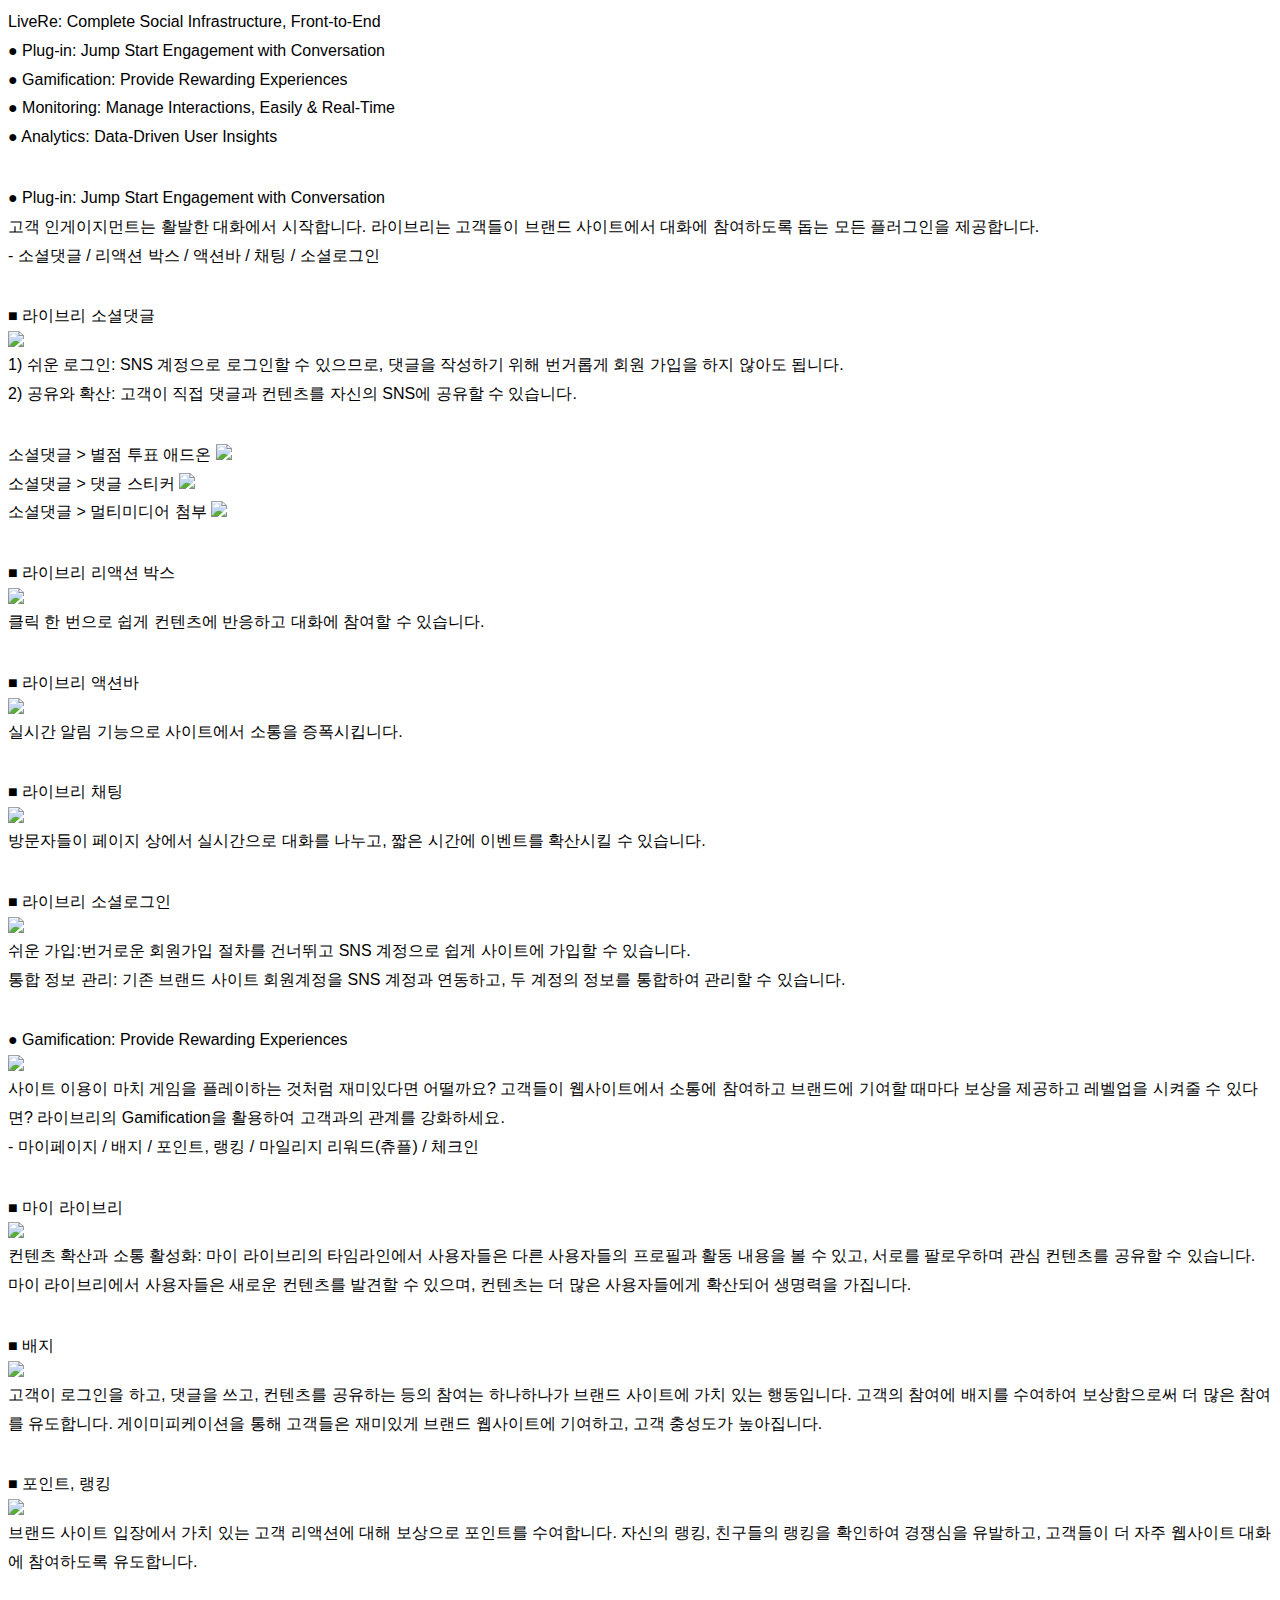
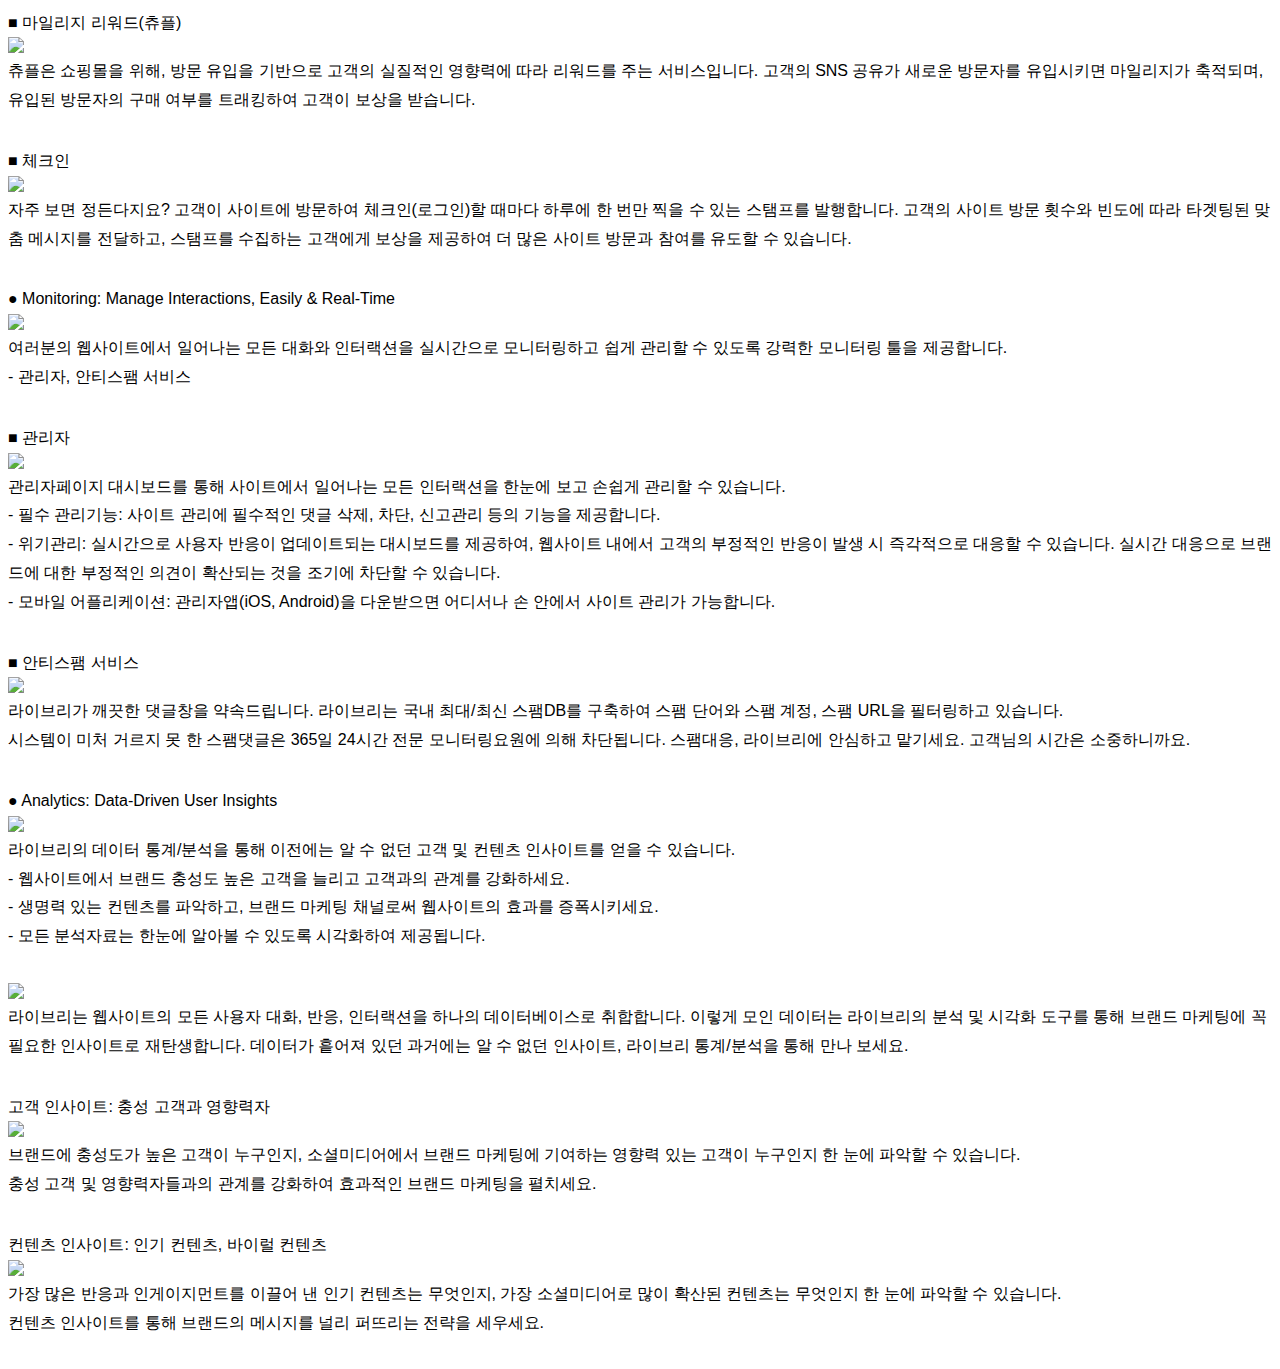
==== features.html @ 2ab74c9b "소셜댓글 특징 설명 분량 줄임" ====
<!doctype html>
<html lang="en">
<head>
	<link rel="stylesheet" type="text/css" href="style.css">
	<meta charset="UTF-8">
	<meta name="viewport" content="width=device-width">
	<title>Document</title>
</head>
<body>
	<section>
		<div> LiveRe: Complete Social Infrastructure, Front-to-End  <!-- Features 페이지 전체의 큰 제목 --></div>
		<div>● Plug-in: Jump Start Engagement with Conversation  <!-- 작은 제목들. 이미지와 제목을 함께 보여주면 좋겠습니다 --></div>
		<div>● Gamification: Provide Rewarding Experiences</div>
		<div>● Monitoring: Manage Interactions, Easily &amp; Real-Time</div>
		<div>● Analytics: Data-Driven User Insights</div>	
	</section>

	<section>
		<div>● Plug-in: Jump Start Engagement with Conversation  <!-- 제목 --> </div>
		<div>고객 인게이지먼트는 활발한 대화에서 시작합니다. 라이브리는 고객들이 브랜드 사이트에서 대화에 참여하도록 돕는 모든 플러그인을 제공합니다. <!-- Main Idea --> </div>
		<div>- 소셜댓글 / 리액션 박스 / 액션바 / 채팅 / 소셜로그인</div>
	</section>

	<section>
		<div>■ 라이브리 소셜댓글 </div>
		<img src="http://cfile21.uf.tistory.com/T350x350/2775DD4F52E77BFC04D12C" width="100%"/>
		<div>1) 쉬운 로그인: <!--고객들이 브랜드 사이트에서 -->SNS 계정으로 로그인할 수 있으므로, 댓글을 작성하기 위해 번거롭게 회원 가입을 하지 않아도 됩니다.<!-- 됩니다. SNS 계정으로 쉽게 로그인하여 사용할 수 있으므로 고객의 대화를 가로막는 기술적, 심리적 장벽을 제거합니다.--></div>
		<div>2) 공유와 확산: 고객이 직접 댓글과 컨텐츠를 자신의 SNS에 공유할 수 있습니다.<!--함에 따라 브랜드의 메시지를 널리 확산시키고, SNS를 통한 추가 방문자 유입 효과까지 거둘 수 있습니다.--></div>
	</section>

	<section>	
		<div>소셜댓글 &gt;<!--1)--> 별점 투표 애드온<!-- : 별점 및 투표를 통해 고객들이 제품이나 컨텐츠를 평가할 수 있습니다. 고객들은 제품 사용 후기, 공연 관람 후기, 기대평 등 브랜드 경험을 활발하게 공유합니다. 종합적인 별점이 즉각적으로 수치화되어 보여지므로 고객의 반응을 모니터링 하기에 좋습니다.</div> -->
		<img src="http://cfile21.uf.tistory.com/T350x350/2775DD4F52E77BFC04D12C" width="100%"/>
		<div>소셜댓글 &gt;<!--2)--> 댓글 스티커<!-- : 글로 다 표현할 수 없는 감정을 친근한 스티커 이미지를 통해 표현할 수 있습니다. 브랜드 아이덴티티에 맞는 스티커는 대화에 재미를 더해 줍니다.</div> -->
		<img src="http://cfile21.uf.tistory.com/T350x350/2775DD4F52E77BFC04D12C" width="100%"/>
		<div>소셜댓글 &gt;<!--3)--> 멀티미디어 첨부<!-- : 사진, 동영상 등 멀티미디어를 활용하여 고객들이 다양한 방식으로 대화에 참여할 수 있습니다.</div> -->
		<img src="http://cfile21.uf.tistory.com/T350x350/2775DD4F52E77BFC04D12C" width="100%"/>
	</section>

	<section>
		<div>■ 라이브리 리액션 박스</div>
		<img src="http://cfile21.uf.tistory.com/T350x350/2775DD4F52E77BFC04D12C" width="100%"/>
		<div><!-- 귀찮음은 소통을 방해하는 가장 큰 적입니다. 리액션 버튼을 통해 고객들은 --> 클릭 한 번으로 쉽게 컨텐츠에 반응하고 대화에 참여할 수 있습니다.</div>
	</section>

	<section>
		<div>■ 라이브리 액션바</div>
		<img src="http://cfile21.uf.tistory.com/T350x350/2775DD4F52E77BFC04D12C" width="100%"/>
		<div><!-- 나의 댓글에 누군가 답글을 작성했을 때, 또는 내가 구독하는 컨텐츠에 새 댓글이 작성되었을 때 실시간으로 알림을 받아본다면 어떨까요? 알림을 받은 고객은 자연스럽게 컨텐츠 페이지를 방문하여 2차, 3차로 컨텐츠를 소비하며, 사이트에서는 더 많은 대화가 이루어집니다. 알람 바는 --> 실시간 알림 기능으로 사이트에서 소통을 증폭시킵니다.</div>
	</section>

	<section>
		<div>■ 라이브리 채팅</div>
		<img src="http://cfile21.uf.tistory.com/T350x350/2775DD4F52E77BFC04D12C" width="100%"/>		
		<div><!-- 특별한 이벤트가 있을 때, 방문자들이 웹페이지 상에서 실시간으로 대화를 나눌 수 있는 기능입니다. 짧은 시간에 이벤트를 확산시키는 효과가 있으며, 실황중계 등 영상 컨텐츠와 결합되면 효과가 극대화 됩니다.-->방문자들이 페이지 상에서 실시간으로 대화를 나누고, 짧은 시간에 이벤트를 확산시킬 수 있습니다.</div>
	</section>

	<section>
		<div>■ 라이브리 소셜로그인</div>
		<img src="http://cfile21.uf.tistory.com/T350x350/2775DD4F52E77BFC04D12C" width="100%"/>		
		<div>쉬운 가입:<!-- 회원 가입은 고객들이 사이트에서 부딪치는 첫 번째 장벽입니다. 소셜로그인은 고객들이 -->번거로운 회원가입 절차를 건너뛰고 SNS 계정으로 쉽게 사이트에 가입할 수 있습니다. <!--도록 합니다.--></div>
		<div>통합 정보 관리: 기존 브랜드 사이트 회원계정을 SNS 계정과 연동하고, 두 계정의 정보를 통합하여 관리할 수 있습니다.</div>
	</section>

	<section>
		<div>● Gamification: Provide Rewarding Experiences</div>
		<img src="http://cfile21.uf.tistory.com/T350x350/2775DD4F52E77BFC04D12C" width="100%"/>
		<div>사이트 이용이 마치 게임을 플레이하는 것처럼 재미있다면 어떨까요? 고객들이 웹사이트에서 소통에 참여하고 브랜드에 기여할 때마다 보상을 제공하고 레벨업을 시켜줄 수 있다면? 라이브리의 Gamification을 활용하여 고객과의 관계를 강화하세요.</div>
		<div>- 마이페이지 / 배지 / 포인트, 랭킹 / 마일리지 리워드(츄플) / 체크인</div>
	</section>

	<section>
		<div>■ 마이 라이브리</div>
		<img src="http://cfile21.uf.tistory.com/T350x350/2775DD4F52E77BFC04D12C" width="100%"/>
		<div>컨텐츠 확산과 소통 활성화: 마이 라이브리의 타임라인에서 사용자들은 다른 사용자들의 프로필과 활동 내용을 볼 수 있고, 서로를 팔로우하며 관심 컨텐츠를 공유할 수 있습니다. 마이 라이브리에서 사용자들은 새로운 컨텐츠를 발견할 수 있으며, 컨텐츠는 더 많은 사용자들에게 확산되어 생명력을 가집니다.</div>	
	</section>

	<section>
		<div>■ 배지</div>
		<img src="http://cfile21.uf.tistory.com/T350x350/2775DD4F52E77BFC04D12C" width="100%"/>
		<div>고객이 로그인을 하고, 댓글을 쓰고, 컨텐츠를 공유하는 등의 참여는 하나하나가 브랜드 사이트에 가치 있는 행동입니다. 고객의 참여에 배지를 수여하여 보상함으로써 더 많은 참여를 유도합니다. 게이미피케이션을 통해 고객들은 재미있게 브랜드 웹사이트에 기여하고, 고객 충성도가 높아집니다.</div>
		</section>

	<section>
		<div>■ 포인트, 랭킹</div>
		<img src="http://cfile21.uf.tistory.com/T350x350/2775DD4F52E77BFC04D12C" width="100%"/>
		<div>브랜드 사이트 입장에서 가치 있는 고객 리액션에 대해 보상으로 포인트를 수여합니다. 자신의 랭킹, 친구들의 랭킹을 확인하여 경쟁심을 유발하고, 고객들이 더 자주 웹사이트 대화에 참여하도록 유도합니다.</div>
	</section>

	<section>
		<div>■ 마일리지 리워드(츄플)</div>
		<img src="http://cfile21.uf.tistory.com/T350x350/2775DD4F52E77BFC04D12C" width="100%"/>
		<div>츄플은 쇼핑몰을 위해, 방문 유입을 기반으로 고객의 실질적인 영향력에 따라 리워드를 주는 서비스입니다. 고객의 SNS 공유가 새로운 방문자를 유입시키면 마일리지가 축적되며, 유입된 방문자의 구매 여부를 트래킹하여 고객이 보상을 받습니다.</div>
	</section>

	<section>
		<div>■ 체크인</div>
		<img src="http://cfile21.uf.tistory.com/T350x350/2775DD4F52E77BFC04D12C" width="100%"/>
		<div>자주 보면 정든다지요? 고객이 사이트에 방문하여 체크인(로그인)할 때마다 하루에 한 번만 찍을 수 있는 스탬프를 발행합니다. 고객의 사이트 방문 횟수와 빈도에 따라 타겟팅된 맞춤 메시지를 전달하고, 스탬프를 수집하는 고객에게 보상을 제공하여 더 많은 사이트 방문과 참여를 유도할 수 있습니다.</div>
	</section>

	<section>
		<div>● Monitoring: Manage Interactions, Easily &amp; Real-Time</div>
		<img src="http://cfile21.uf.tistory.com/T350x350/2775DD4F52E77BFC04D12C" width="100%"/>
		<div>여러분의 웹사이트에서 일어나는 모든 대화와 인터랙션을 실시간으로 모니터링하고 쉽게 관리할 수 있도록 강력한 모니터링 툴을 제공합니다.</div>
		<div>- 관리자, 안티스팸 서비스</div>
	</section>
	<section>
		<div>■ 관리자</div>
		<img src="http://cfile21.uf.tistory.com/T350x350/2775DD4F52E77BFC04D12C" width="100%"/>
		<div>관리자페이지 대시보드를 통해 사이트에서 일어나는 모든 인터랙션을 한눈에 보고 손쉽게 관리할 수 있습니다.</div>
		<div>- 필수 관리기능: 사이트 관리에 필수적인 댓글 삭제, 차단, 신고관리 등의 기능을 제공합니다.</div>
		<div>- 위기관리: 실시간으로 사용자 반응이 업데이트되는 대시보드를 제공하여, 웹사이트 내에서 고객의 부정적인 반응이 발생 시 즉각적으로 대응할 수 있습니다. 실시간 대응으로 브랜드에 대한 부정적인 의견이 확산되는 것을 조기에 차단할 수 있습니다.</div>
		<div>- 모바일 어플리케이션: 관리자앱(iOS, Android)을 다운받으면 어디서나 손 안에서 사이트 관리가 가능합니다.  <!-- 아직 개발되지 않은 것 --></div>
	</section>
	<section>
		<div>■ 안티스팸 서비스</div>
		<img src="http://cfile21.uf.tistory.com/T350x350/2775DD4F52E77BFC04D12C" width="100%"/>
		<div>라이브리가 깨끗한 댓글창을 약속드립니다. 라이브리는 국내 최대/최신 스팸DB를 구축하여 스팸 단어와 스팸 계정, 스팸 URL을 필터링하고 있습니다. </div>
		<div>시스템이 미처 거르지 못 한 스팸댓글은 365일 24시간 전문 모니터링요원에 의해 차단됩니다. 스팸대응, 라이브리에 안심하고 맡기세요. 고객님의 시간은 소중하니까요.</div>
	</section>
	
	<section>
		<div>● Analytics: Data-Driven User Insights </div>
		<img src="http://cfile21.uf.tistory.com/T350x350/2775DD4F52E77BFC04D12C" width="100%"/>
		<div>라이브리의 데이터 통계/분석을 통해 이전에는 알 수 없던 고객 및 컨텐츠 인사이트를 얻을 수 있습니다. </div>
		<div>- 웹사이트에서 브랜드 충성도 높은 고객을 늘리고 고객과의 관계를 강화하세요.</div>
		<div>- 생명력 있는 컨텐츠를 파악하고, 브랜드 마케팅 채널로써 웹사이트의 효과를 증폭시키세요.</div>
		<div>- 모든 분석자료는 한눈에 알아볼 수 있도록 시각화하여 제공됩니다.</div>
	</section>
	<section>
		<img src="http://cfile21.uf.tistory.com/T350x350/2775DD4F52E77BFC04D12C" width="100%"/>
		<div>라이브리는 웹사이트의 모든 사용자 대화, 반응, 인터랙션을 하나의 데이터베이스로 취합합니다. 이렇게 모인 데이터는 라이브리의 분석 및 시각화 도구를 통해 브랜드 마케팅에 꼭 필요한 인사이트로 재탄생합니다. 데이터가 흩어져 있던 과거에는 알 수 없던 인사이트, 라이브리 통계/분석을 통해 만나 보세요.</div>
	</section>
	<section>
		<div>고객 인사이트: 충성 고객과 영향력자 </div>
		<img src="http://cfile21.uf.tistory.com/T350x350/2775DD4F52E77BFC04D12C" width="100%"/>
		<div>브랜드에 충성도가 높은 고객이 누구인지, 소셜미디어에서 브랜드 마케팅에 기여하는 영향력 있는 고객이 누구인지 한 눈에 파악할 수 있습니다. </div>
		<div>충성 고객 및 영향력자들과의 관계를 강화하여 효과적인 브랜드 마케팅을 펼치세요.</div>		
	</section>
	<section>
		<div>컨텐츠 인사이트: 인기 컨텐츠, 바이럴 컨텐츠</div>
		<img src="http://cfile21.uf.tistory.com/T350x350/2775DD4F52E77BFC04D12C" width="100%"/>
		<div>가장 많은 반응과 인게이지먼트를 이끌어 낸 인기 컨텐츠는 무엇인지, 가장 소셜미디어로 많이 확산된 컨텐츠는 무엇인지 한 눈에 파악할 수 있습니다. </div>
		<div>컨텐츠 인사이트를 통해 브랜드의 메시지를 널리 퍼뜨리는 전략을 세우세요.</div>
	</section>
</body>
</html>
---- style.css ----
div{
	font-family:sans-serif;
	font-size:1em;
	line-height:1.8em;
}

section{
	margin-bottom:2em;
}
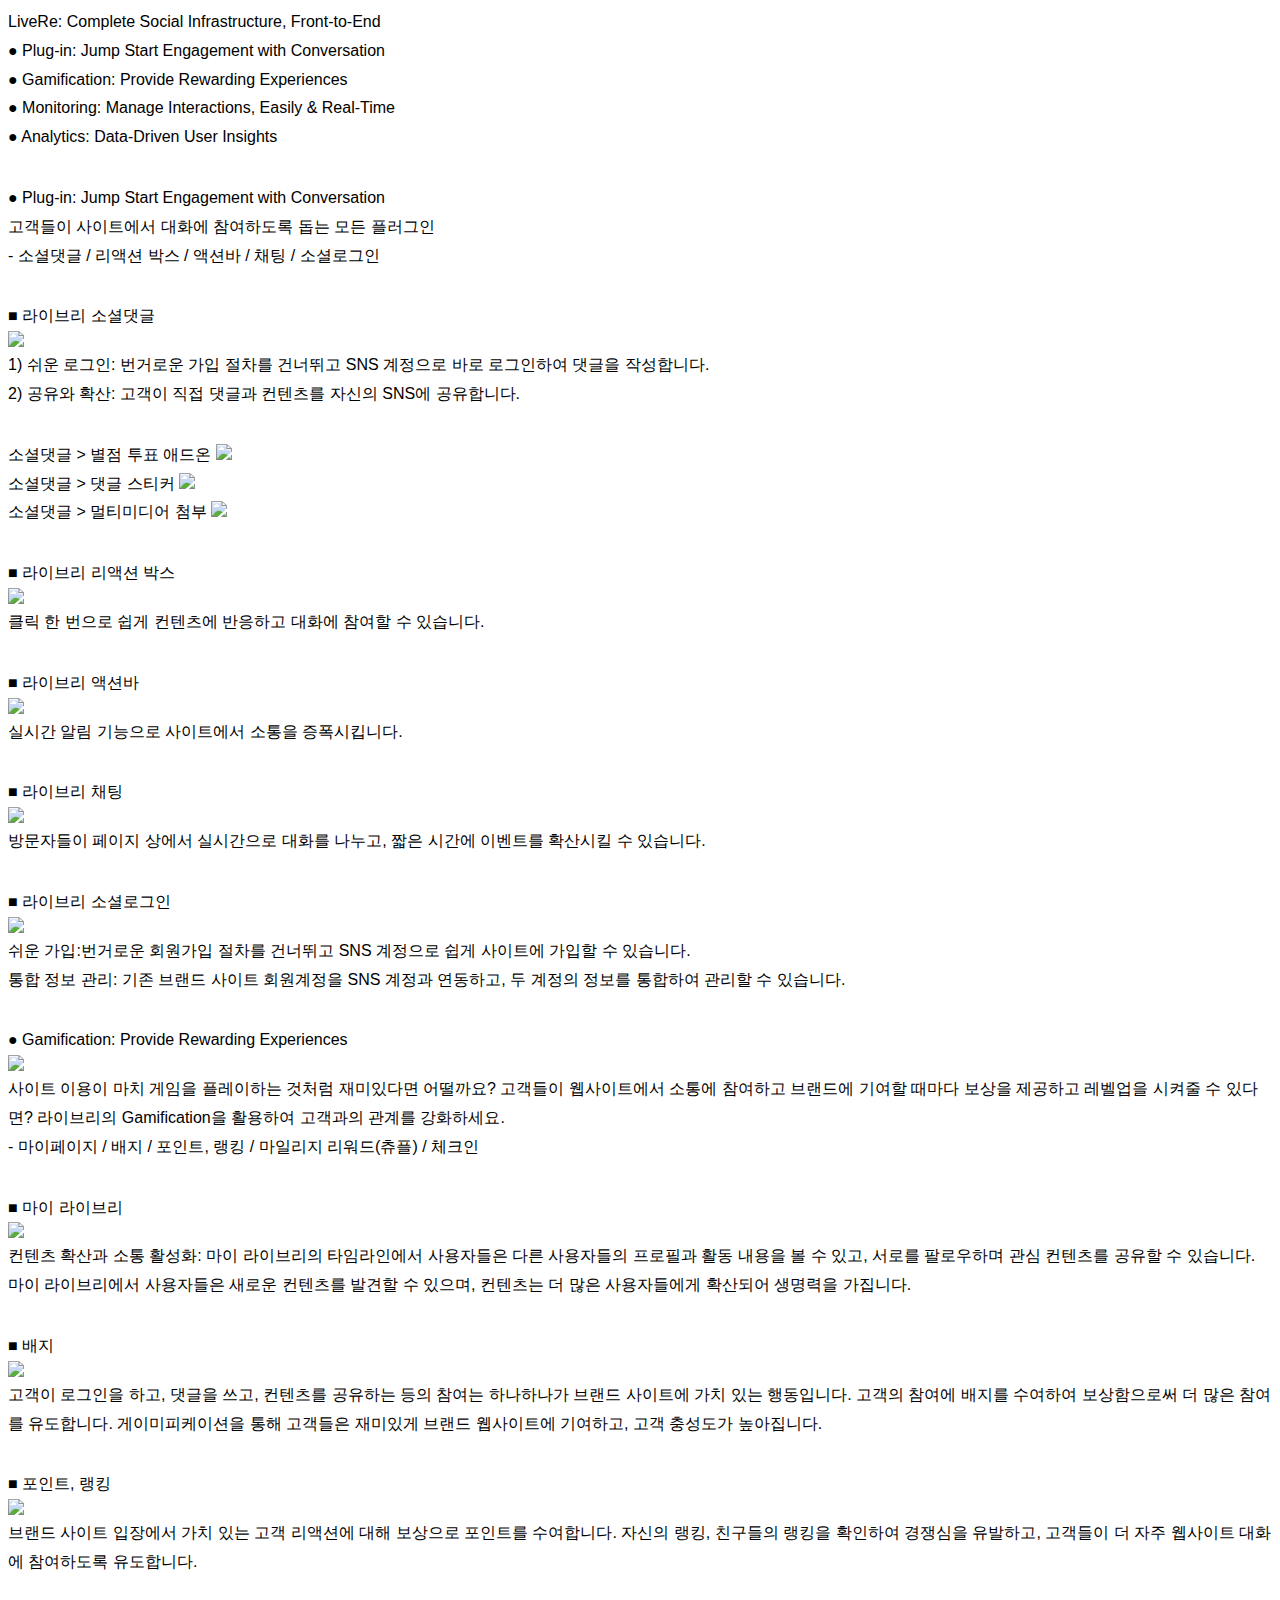
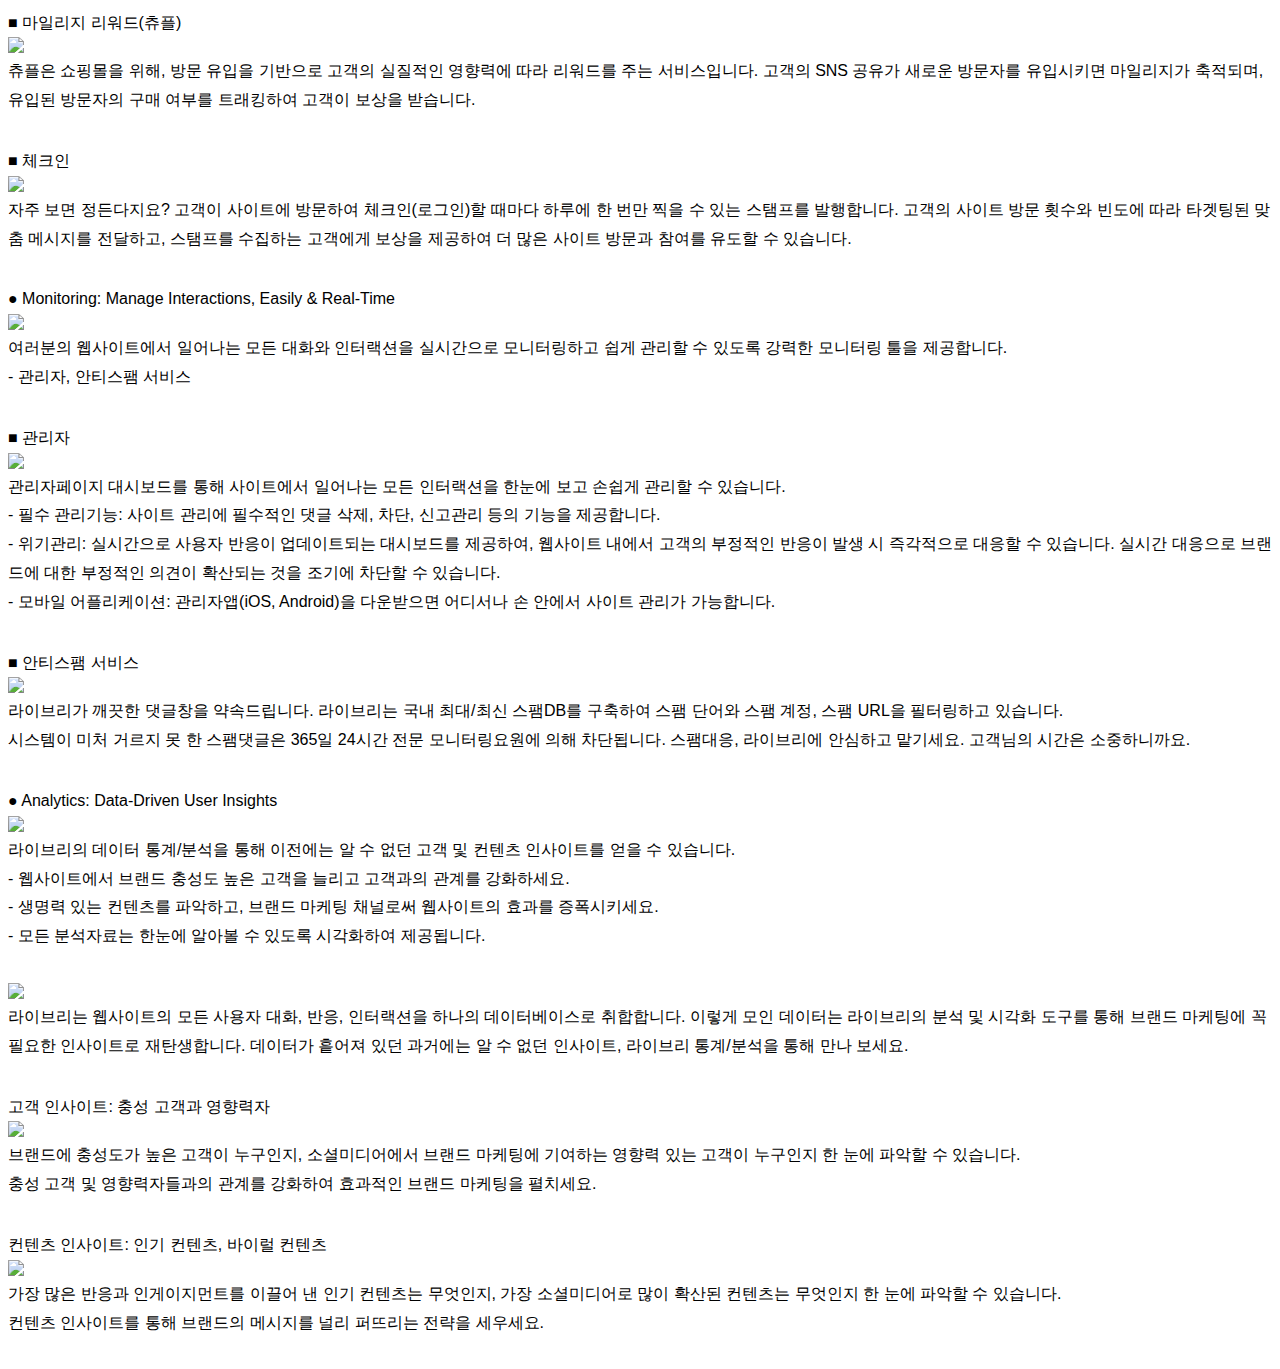
==== commit 855b6fe6: "Plugin 설명 분량 줄임." ====
--- a/features.html
+++ b/features.html
@@ -17,15 +17,15 @@
 
 	<section>
 		<div>● Plug-in: Jump Start Engagement with Conversation  <!-- 제목 --> </div>
-		<div>고객 인게이지먼트는 활발한 대화에서 시작합니다. 라이브리는 고객들이 브랜드 사이트에서 대화에 참여하도록 돕는 모든 플러그인을 제공합니다. <!-- Main Idea --> </div>
+		<div><!-- 고객 인게이지먼트는 활발한 대화에서 시작합니다. 라이브리는 -->고객들이 <!--브랜드 -->사이트에서 대화에 참여하도록 돕는 모든 플러그인<!--을 제공합니다. --> <!-- Main Idea --> </div>
 		<div>- 소셜댓글 / 리액션 박스 / 액션바 / 채팅 / 소셜로그인</div>
 	</section>
 
 	<section>
 		<div>■ 라이브리 소셜댓글 </div>
 		<img src="http://cfile21.uf.tistory.com/T350x350/2775DD4F52E77BFC04D12C" width="100%"/>
-		<div>1) 쉬운 로그인: <!--고객들이 브랜드 사이트에서 -->SNS 계정으로 로그인할 수 있으므로, 댓글을 작성하기 위해 번거롭게 회원 가입을 하지 않아도 됩니다.<!-- 됩니다. SNS 계정으로 쉽게 로그인하여 사용할 수 있으므로 고객의 대화를 가로막는 기술적, 심리적 장벽을 제거합니다.--></div>
-		<div>2) 공유와 확산: 고객이 직접 댓글과 컨텐츠를 자신의 SNS에 공유할 수 있습니다.<!--함에 따라 브랜드의 메시지를 널리 확산시키고, SNS를 통한 추가 방문자 유입 효과까지 거둘 수 있습니다.--></div>
+		<div>1) 쉬운 로그인: <!--고객들이 브랜드 사이트에서 --> 번거로운 가입 절차를 건너뛰고 SNS 계정으로 바로 로그인하여 댓글을 작성합니다. <!--댓글을 작성하기 위해 번거롭게 회원 가입을 하지 않아도 됩니다.--><!-- 됩니다. SNS 계정으로 쉽게 로그인하여 사용할 수 있으므로 고객의 대화를 가로막는 기술적, 심리적 장벽을 제거합니다.--></div>
+		<div>2) 공유와 확산: 고객이 직접 댓글과 컨텐츠를 자신의 SNS에 공유합니다.<!--할 수 있습니다.--><!--함에 따라 브랜드의 메시지를 널리 확산시키고, SNS를 통한 추가 방문자 유입 효과까지 거둘 수 있습니다.--></div>
 	</section>
 
 	<section>	
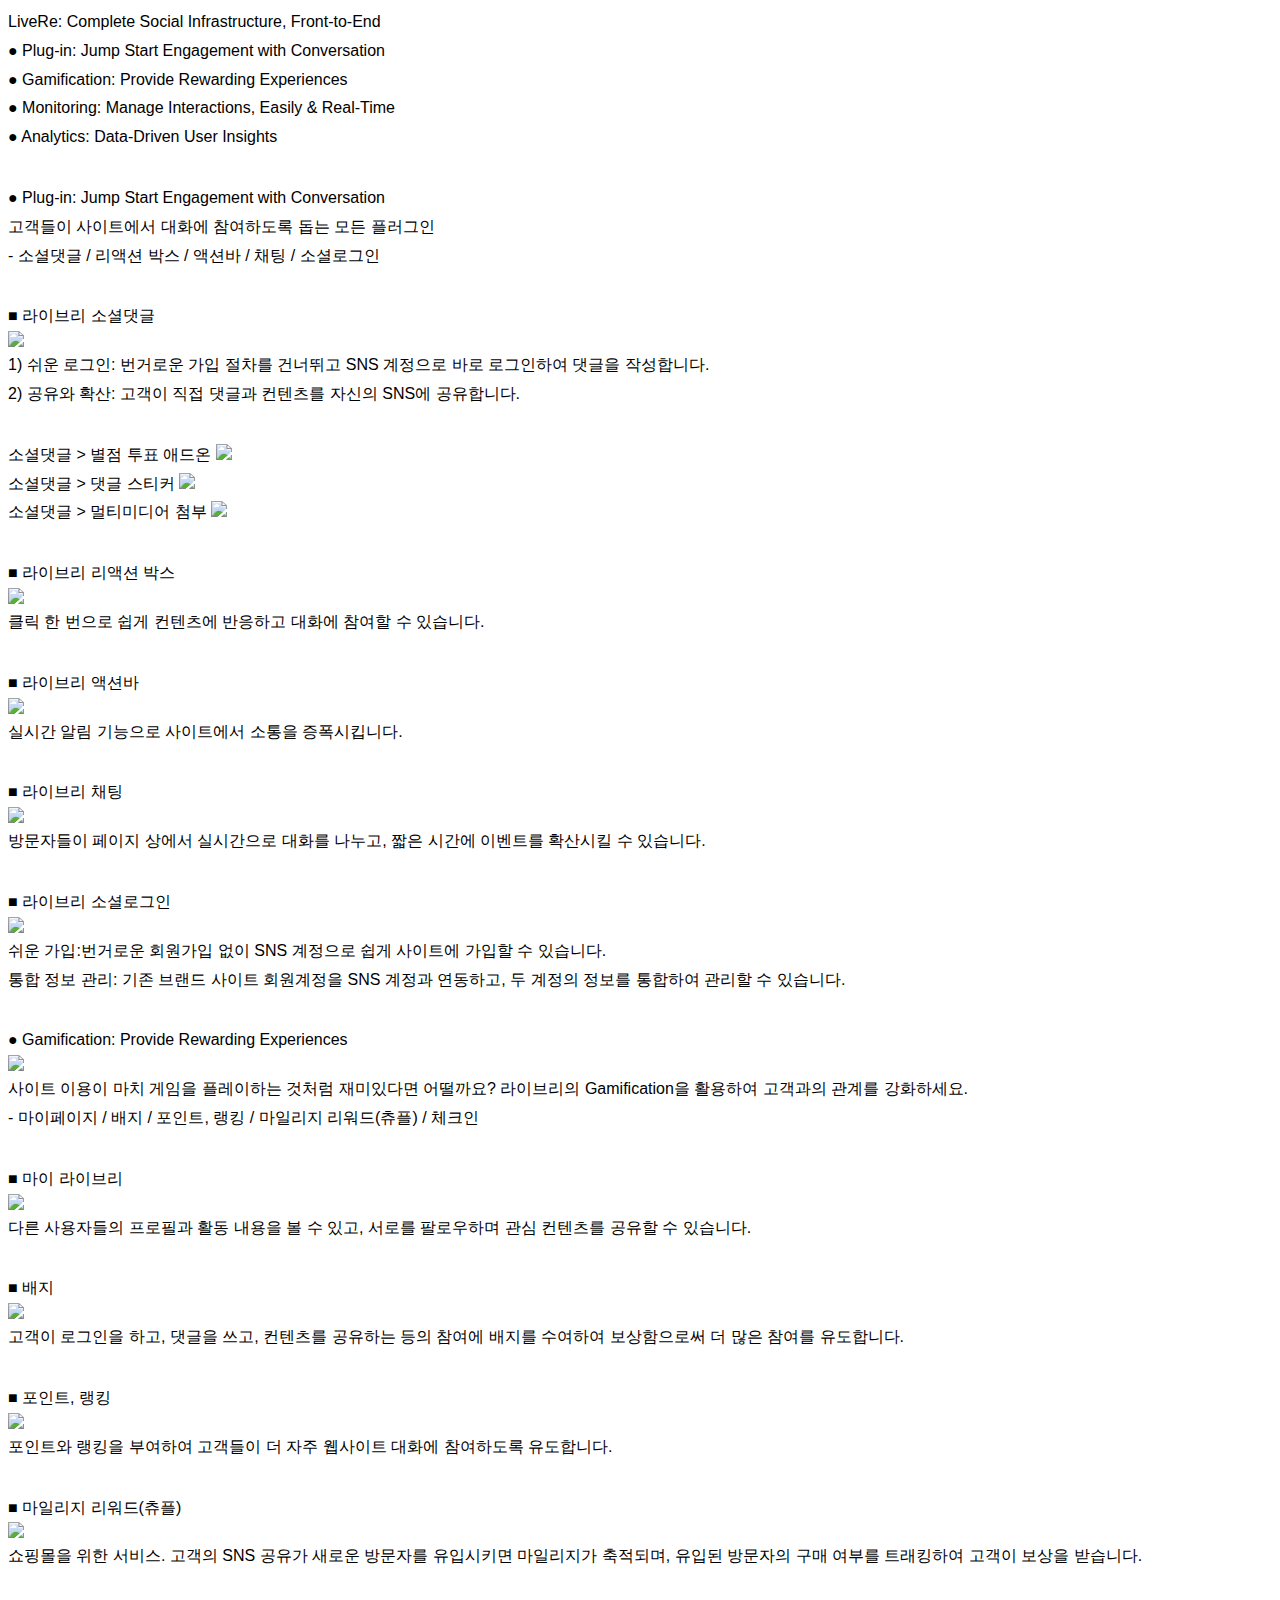
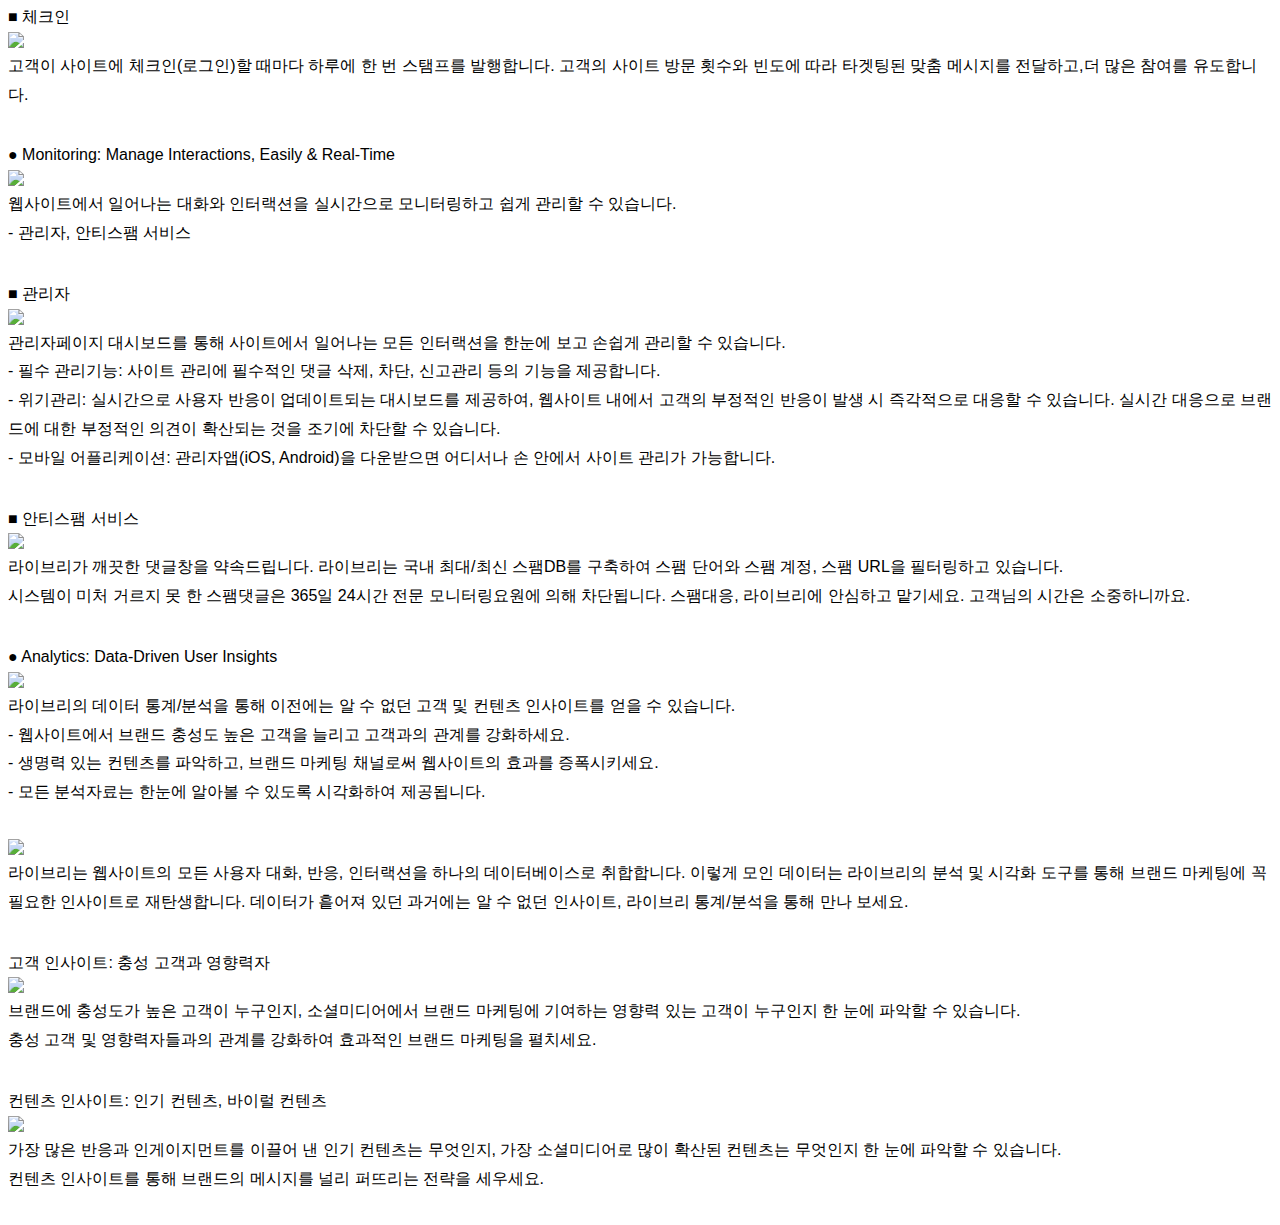
==== commit 9ea2795e: "Gamification까지 내용 분량 줄임" ====
--- a/features.html
+++ b/features.html
@@ -58,51 +58,51 @@
 	<section>
 		<div>■ 라이브리 소셜로그인</div>
 		<img src="http://cfile21.uf.tistory.com/T350x350/2775DD4F52E77BFC04D12C" width="100%"/>		
-		<div>쉬운 가입:<!-- 회원 가입은 고객들이 사이트에서 부딪치는 첫 번째 장벽입니다. 소셜로그인은 고객들이 -->번거로운 회원가입 절차를 건너뛰고 SNS 계정으로 쉽게 사이트에 가입할 수 있습니다. <!--도록 합니다.--></div>
+		<div>쉬운 가입:<!-- 회원 가입은 고객들이 사이트에서 부딪치는 첫 번째 장벽입니다. 소셜로그인은 고객들이 -->번거로운 회원가입 없이 <!-- 절차를 건너뛰고 -->SNS 계정으로 쉽게 사이트에 가입할 수 있습니다. <!--도록 합니다.--></div>
 		<div>통합 정보 관리: 기존 브랜드 사이트 회원계정을 SNS 계정과 연동하고, 두 계정의 정보를 통합하여 관리할 수 있습니다.</div>
 	</section>
 
 	<section>
 		<div>● Gamification: Provide Rewarding Experiences</div>
 		<img src="http://cfile21.uf.tistory.com/T350x350/2775DD4F52E77BFC04D12C" width="100%"/>
-		<div>사이트 이용이 마치 게임을 플레이하는 것처럼 재미있다면 어떨까요? 고객들이 웹사이트에서 소통에 참여하고 브랜드에 기여할 때마다 보상을 제공하고 레벨업을 시켜줄 수 있다면? 라이브리의 Gamification을 활용하여 고객과의 관계를 강화하세요.</div>
+		<div>사이트 이용이 마치 게임을 플레이하는 것처럼 재미있다면 어떨까요? <!-- 고객들이 웹사이트에서 소통에 참여하고 브랜드에 기여할 때마다 보상을 제공하고 레벨업을 시켜줄 수 있다면? -->라이브리의 Gamification을 활용하여 고객과의 관계를 강화하세요.</div>
 		<div>- 마이페이지 / 배지 / 포인트, 랭킹 / 마일리지 리워드(츄플) / 체크인</div>
 	</section>
 
 	<section>
 		<div>■ 마이 라이브리</div>
 		<img src="http://cfile21.uf.tistory.com/T350x350/2775DD4F52E77BFC04D12C" width="100%"/>
-		<div>컨텐츠 확산과 소통 활성화: 마이 라이브리의 타임라인에서 사용자들은 다른 사용자들의 프로필과 활동 내용을 볼 수 있고, 서로를 팔로우하며 관심 컨텐츠를 공유할 수 있습니다. 마이 라이브리에서 사용자들은 새로운 컨텐츠를 발견할 수 있으며, 컨텐츠는 더 많은 사용자들에게 확산되어 생명력을 가집니다.</div>	
+		<div><!-- 컨텐츠 확산과 소통 활성화: 마이 라이브리의 타임라인에서 사용자들은 -->다른 사용자들의 프로필과 활동 내용을 볼 수 있고, 서로를 팔로우하며 관심 컨텐츠를 공유할 수 있습니다.<!-- 마이 라이브리에서 사용자들은 새로운 컨텐츠를 발견할 수 있으며, 컨텐츠는 더 많은 사용자들에게 확산되어 생명력을 가집니다.--></div>	
 	</section>
 
 	<section>
 		<div>■ 배지</div>
 		<img src="http://cfile21.uf.tistory.com/T350x350/2775DD4F52E77BFC04D12C" width="100%"/>
-		<div>고객이 로그인을 하고, 댓글을 쓰고, 컨텐츠를 공유하는 등의 참여는 하나하나가 브랜드 사이트에 가치 있는 행동입니다. 고객의 참여에 배지를 수여하여 보상함으로써 더 많은 참여를 유도합니다. 게이미피케이션을 통해 고객들은 재미있게 브랜드 웹사이트에 기여하고, 고객 충성도가 높아집니다.</div>
+		<div>고객이 로그인을 하고, 댓글을 쓰고, 컨텐츠를 공유하는 등의 참여<!--는 하나하나가 브랜드 사이트에 가치 있는 행동입니다. 고객의 참여-->에 배지를 수여하여 보상함으로써 더 많은 참여를 유도합니다.<!-- 게이미피케이션을 통해 고객들은 재미있게 브랜드 웹사이트에 기여하고, 고객 충성도가 높아집니다.--></div>
 		</section>
 
 	<section>
 		<div>■ 포인트, 랭킹</div>
 		<img src="http://cfile21.uf.tistory.com/T350x350/2775DD4F52E77BFC04D12C" width="100%"/>
-		<div>브랜드 사이트 입장에서 가치 있는 고객 리액션에 대해 보상으로 포인트를 수여합니다. 자신의 랭킹, 친구들의 랭킹을 확인하여 경쟁심을 유발하고, 고객들이 더 자주 웹사이트 대화에 참여하도록 유도합니다.</div>
+		<div><!--브랜드 사이트 입장에서 가치 있는 고객 리액션에 대해 보상으로 포인트를 수여합니다. 자신의 랭킹, 친구들의 랭킹을 확인하여 경쟁심을 유발하고, -->포인트와 랭킹을 부여하여 고객들이 더 자주 웹사이트 대화에 참여하도록 유도합니다.</div>
 	</section>
 
 	<section>
 		<div>■ 마일리지 리워드(츄플)</div>
 		<img src="http://cfile21.uf.tistory.com/T350x350/2775DD4F52E77BFC04D12C" width="100%"/>
-		<div>츄플은 쇼핑몰을 위해, 방문 유입을 기반으로 고객의 실질적인 영향력에 따라 리워드를 주는 서비스입니다. 고객의 SNS 공유가 새로운 방문자를 유입시키면 마일리지가 축적되며, 유입된 방문자의 구매 여부를 트래킹하여 고객이 보상을 받습니다.</div>
+		<div><!--츄플은 쇼핑몰을 위해,-->쇼핑몰을 위한 서비스. <!--방문 유입을 기반으로 고객의 실질적인 영향력에 따라 리워드를 줍니다.주는 서비스입니다. -->고객의 SNS 공유가 새로운 방문자를 유입시키면 마일리지가 축적되며, 유입된 방문자의 구매 여부를 트래킹하여 고객이 보상을 받습니다.</div>
 	</section>
 
 	<section>
 		<div>■ 체크인</div>
 		<img src="http://cfile21.uf.tistory.com/T350x350/2775DD4F52E77BFC04D12C" width="100%"/>
-		<div>자주 보면 정든다지요? 고객이 사이트에 방문하여 체크인(로그인)할 때마다 하루에 한 번만 찍을 수 있는 스탬프를 발행합니다. 고객의 사이트 방문 횟수와 빈도에 따라 타겟팅된 맞춤 메시지를 전달하고, 스탬프를 수집하는 고객에게 보상을 제공하여 더 많은 사이트 방문과 참여를 유도할 수 있습니다.</div>
+		<div><!-- 자주 보면 정든다지요? -->고객이 사이트에 <!-- 방문하여 -->체크인(로그인)할 때마다 하루에 한 번<!--만 찍을 수 있는--> 스탬프를 발행합니다. 고객의 사이트 방문 횟수와 빈도에 따라 타겟팅된 맞춤 메시지를 전달하고,<!-- 스탬프를 수집하는 고객에게 보상을 제공하여 -->더 많은 <!-- 사이트 방문과-->참여를 유도합니다.<!--할 수 있습니다.--></div>
 	</section>
 
 	<section>
 		<div>● Monitoring: Manage Interactions, Easily &amp; Real-Time</div>
 		<img src="http://cfile21.uf.tistory.com/T350x350/2775DD4F52E77BFC04D12C" width="100%"/>
-		<div>여러분의 웹사이트에서 일어나는 모든 대화와 인터랙션을 실시간으로 모니터링하고 쉽게 관리할 수 있도록 강력한 모니터링 툴을 제공합니다.</div>
+		<div><!--여러분의 -->웹사이트에서 일어나는 <!--모든 -->대화와 인터랙션을 실시간으로 모니터링하고 쉽게 관리할 수 있습니다.<!--도록 강력한 모니터링 툴을 제공합니다.--></div>
 		<div>- 관리자, 안티스팸 서비스</div>
 	</section>
 	<section>
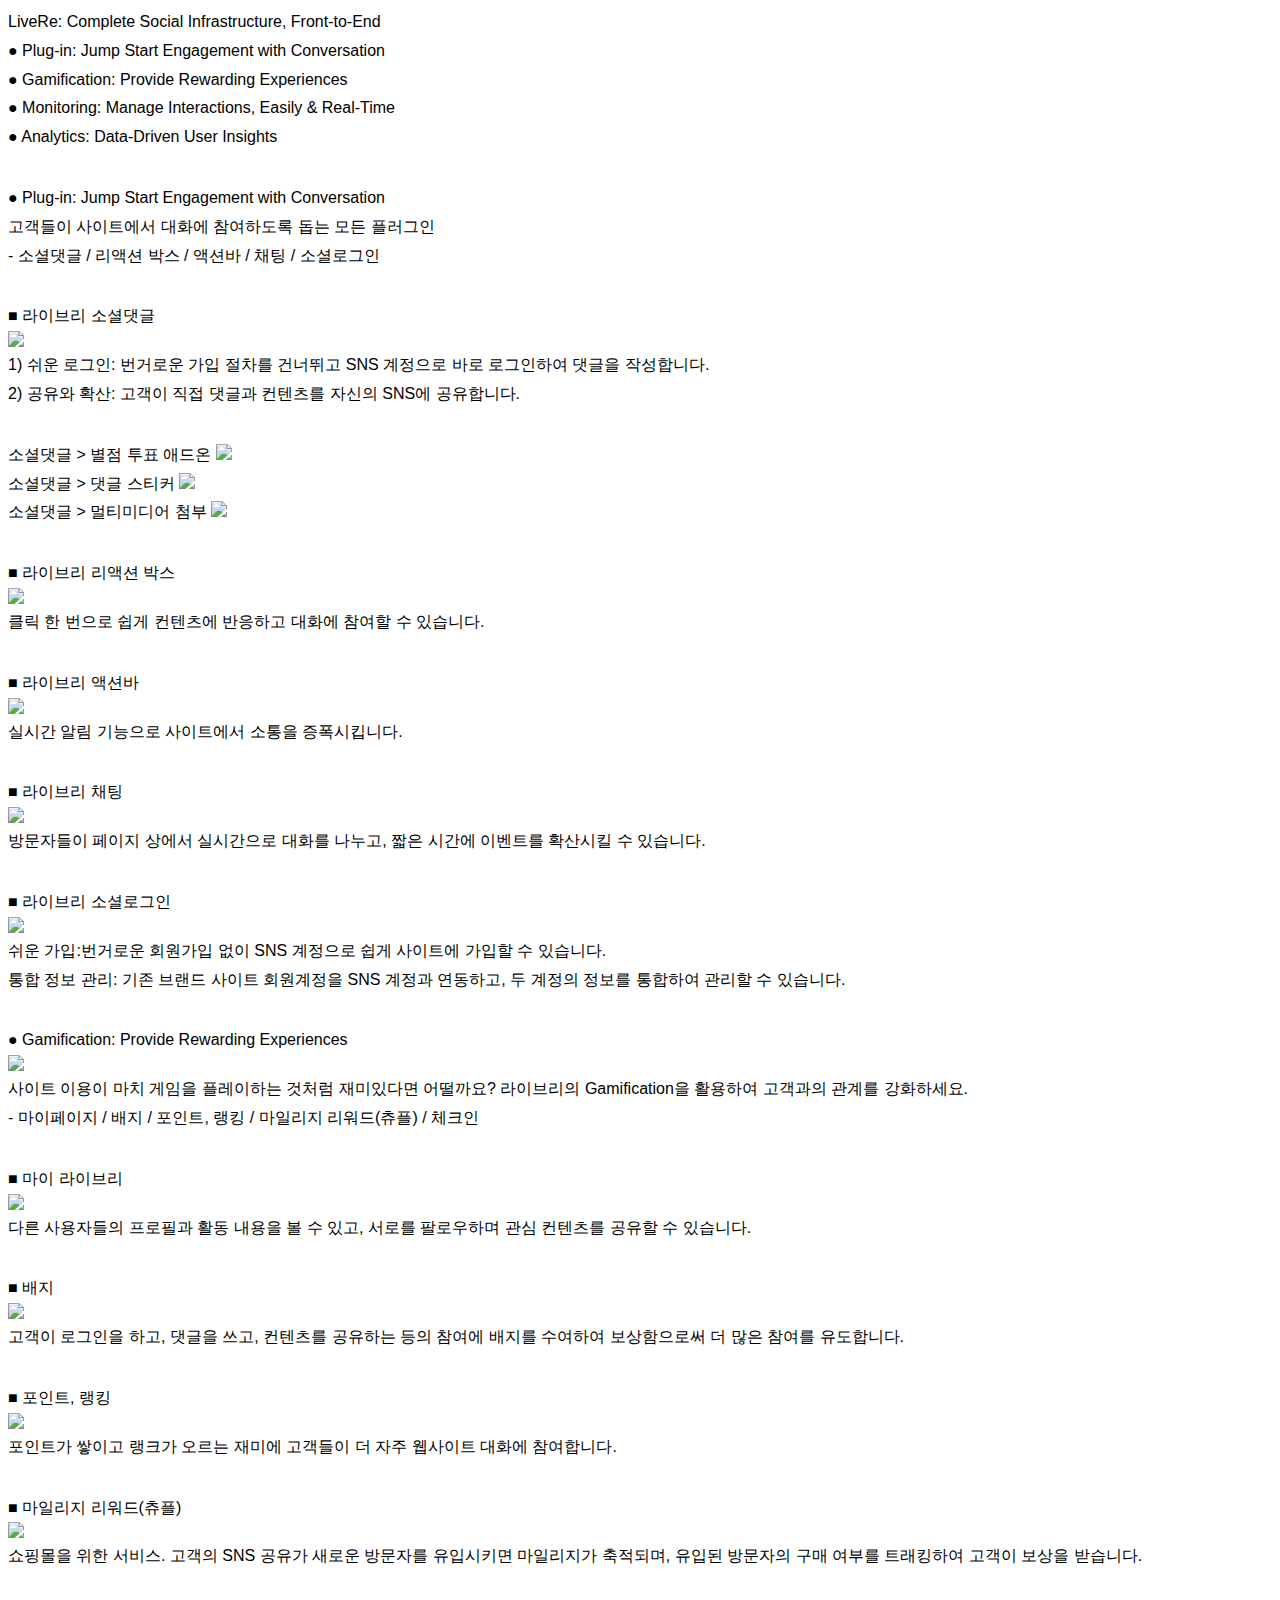
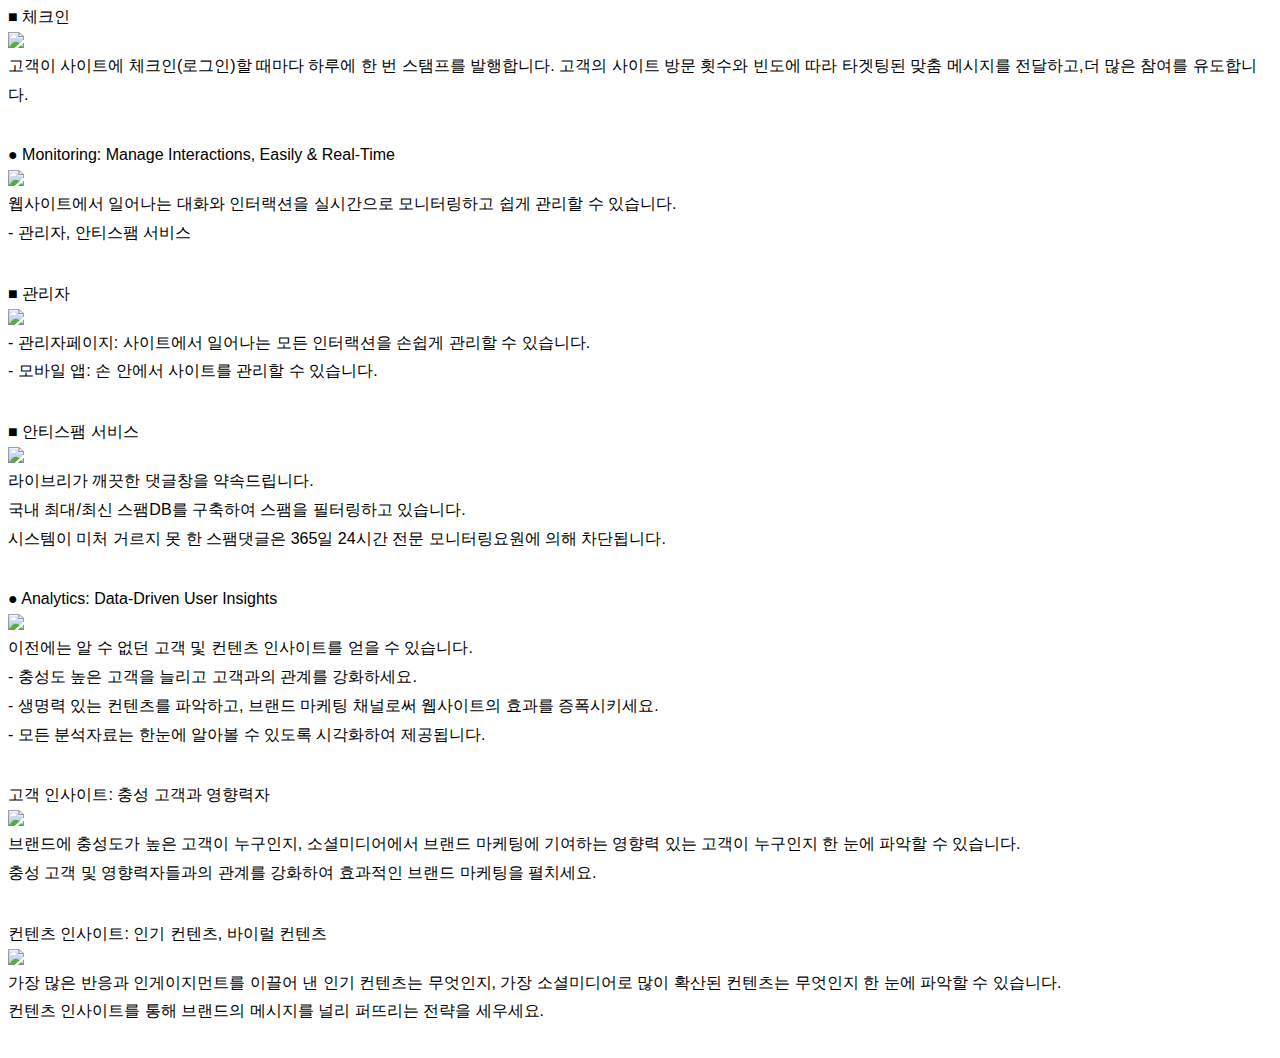
==== commit 36eac4b2: "내용 분량 마저 줄임" ====
--- a/features.html
+++ b/features.html
@@ -84,7 +84,7 @@
 	<section>
 		<div>■ 포인트, 랭킹</div>
 		<img src="http://cfile21.uf.tistory.com/T350x350/2775DD4F52E77BFC04D12C" width="100%"/>
-		<div><!--브랜드 사이트 입장에서 가치 있는 고객 리액션에 대해 보상으로 포인트를 수여합니다. 자신의 랭킹, 친구들의 랭킹을 확인하여 경쟁심을 유발하고, -->포인트와 랭킹을 부여하여 고객들이 더 자주 웹사이트 대화에 참여하도록 유도합니다.</div>
+		<div><!--브랜드 사이트 입장에서 가치 있는 고객 리액션에 대해 보상으로 포인트를 수여합니다. 자신의 랭킹, 친구들의 랭킹을 확인하여 경쟁심을 유발하고, -->포인트가 쌓이고 랭크가 오르는 재미에<!--을 부여하여 --> 고객들이 더 자주 웹사이트 대화에 참여<!--하도록 유도-->합니다.</div>
 	</section>
 
 	<section>
@@ -108,30 +108,33 @@
 	<section>
 		<div>■ 관리자</div>
 		<img src="http://cfile21.uf.tistory.com/T350x350/2775DD4F52E77BFC04D12C" width="100%"/>
-		<div>관리자페이지 대시보드를 통해 사이트에서 일어나는 모든 인터랙션을 한눈에 보고 손쉽게 관리할 수 있습니다.</div>
-		<div>- 필수 관리기능: 사이트 관리에 필수적인 댓글 삭제, 차단, 신고관리 등의 기능을 제공합니다.</div>
-		<div>- 위기관리: 실시간으로 사용자 반응이 업데이트되는 대시보드를 제공하여, 웹사이트 내에서 고객의 부정적인 반응이 발생 시 즉각적으로 대응할 수 있습니다. 실시간 대응으로 브랜드에 대한 부정적인 의견이 확산되는 것을 조기에 차단할 수 있습니다.</div>
-		<div>- 모바일 어플리케이션: 관리자앱(iOS, Android)을 다운받으면 어디서나 손 안에서 사이트 관리가 가능합니다.  <!-- 아직 개발되지 않은 것 --></div>
+		<div>- 관리자페이지: <!--대시보드를 통해-->사이트에서 일어나는 모든 인터랙션을<!-- 한눈에 보고 --> 손쉽게 관리할 수 있습니다.</div>
+		<!--
+		<div> - 필수 관리기능: 사이트 관리에 필수적인 댓글 삭제, 차단, 신고관리 등의 기능을 제공합니다.</div>
+		<div>- 위기관리: 실시간으로 사용자 반응이 업데이트되는 대시보드를 제공하여, 웹사이트 내에서 고객의 부정적인 반응이 발생 시 즉각적으로 대응할 수 있습니다. 실시간 대응으로 브랜드에 대한 부정적인 의견이 확산되는 것을 조기에 차단할 수 있습니다.</div> 
+		-->
+		<div>- 모바일 앱<!--어플리케이션-->: <!-- 관리자앱(iOS, Android)을 다운받으면 어디서나 -->손 안에서 사이트를 관리할 수 있습니다.<!-- 관리가 가능합니다. -->  <!-- 아직 개발되지 않은 것 --></div>
 	</section>
 	<section>
 		<div>■ 안티스팸 서비스</div>
 		<img src="http://cfile21.uf.tistory.com/T350x350/2775DD4F52E77BFC04D12C" width="100%"/>
-		<div>라이브리가 깨끗한 댓글창을 약속드립니다. 라이브리는 국내 최대/최신 스팸DB를 구축하여 스팸 단어와 스팸 계정, 스팸 URL을 필터링하고 있습니다. </div>
-		<div>시스템이 미처 거르지 못 한 스팸댓글은 365일 24시간 전문 모니터링요원에 의해 차단됩니다. 스팸대응, 라이브리에 안심하고 맡기세요. 고객님의 시간은 소중하니까요.</div>
+		<div>라이브리가 깨끗한 댓글창을 약속드립니다.</div>
+		<div><!--라이브리는 -->국내 최대/최신 스팸DB를 구축하여 <!-- 스팸 단어와 스팸 계정, 스팸 URL을 -->스팸을 필터링하고 있습니다. </div>
+		<div>시스템이 미처 거르지 못 한 스팸댓글은 365일 24시간 전문 모니터링요원에 의해 차단됩니다.<!-- 스팸대응, 라이브리에 안심하고 맡기세요. 고객님의 시간은 소중하니까요.--></div>
 	</section>
 	
 	<section>
 		<div>● Analytics: Data-Driven User Insights </div>
 		<img src="http://cfile21.uf.tistory.com/T350x350/2775DD4F52E77BFC04D12C" width="100%"/>
-		<div>라이브리의 데이터 통계/분석을 통해 이전에는 알 수 없던 고객 및 컨텐츠 인사이트를 얻을 수 있습니다. </div>
-		<div>- 웹사이트에서 브랜드 충성도 높은 고객을 늘리고 고객과의 관계를 강화하세요.</div>
+		<div><!-- 라이브리의 데이터 통계/분석을 통해 -->이전에는 알 수 없던 고객 및 컨텐츠 인사이트를 얻을 수 있습니다. </div>
+		<div>- <!--웹사이트에서 브랜드--> 충성도 높은 고객을 늘리고 고객과의 관계를 강화하세요.</div>
 		<div>- 생명력 있는 컨텐츠를 파악하고, 브랜드 마케팅 채널로써 웹사이트의 효과를 증폭시키세요.</div>
 		<div>- 모든 분석자료는 한눈에 알아볼 수 있도록 시각화하여 제공됩니다.</div>
 	</section>
-	<section>
+	<!-- <section>
 		<img src="http://cfile21.uf.tistory.com/T350x350/2775DD4F52E77BFC04D12C" width="100%"/>
 		<div>라이브리는 웹사이트의 모든 사용자 대화, 반응, 인터랙션을 하나의 데이터베이스로 취합합니다. 이렇게 모인 데이터는 라이브리의 분석 및 시각화 도구를 통해 브랜드 마케팅에 꼭 필요한 인사이트로 재탄생합니다. 데이터가 흩어져 있던 과거에는 알 수 없던 인사이트, 라이브리 통계/분석을 통해 만나 보세요.</div>
-	</section>
+	</section> -->
 	<section>
 		<div>고객 인사이트: 충성 고객과 영향력자 </div>
 		<img src="http://cfile21.uf.tistory.com/T350x350/2775DD4F52E77BFC04D12C" width="100%"/>
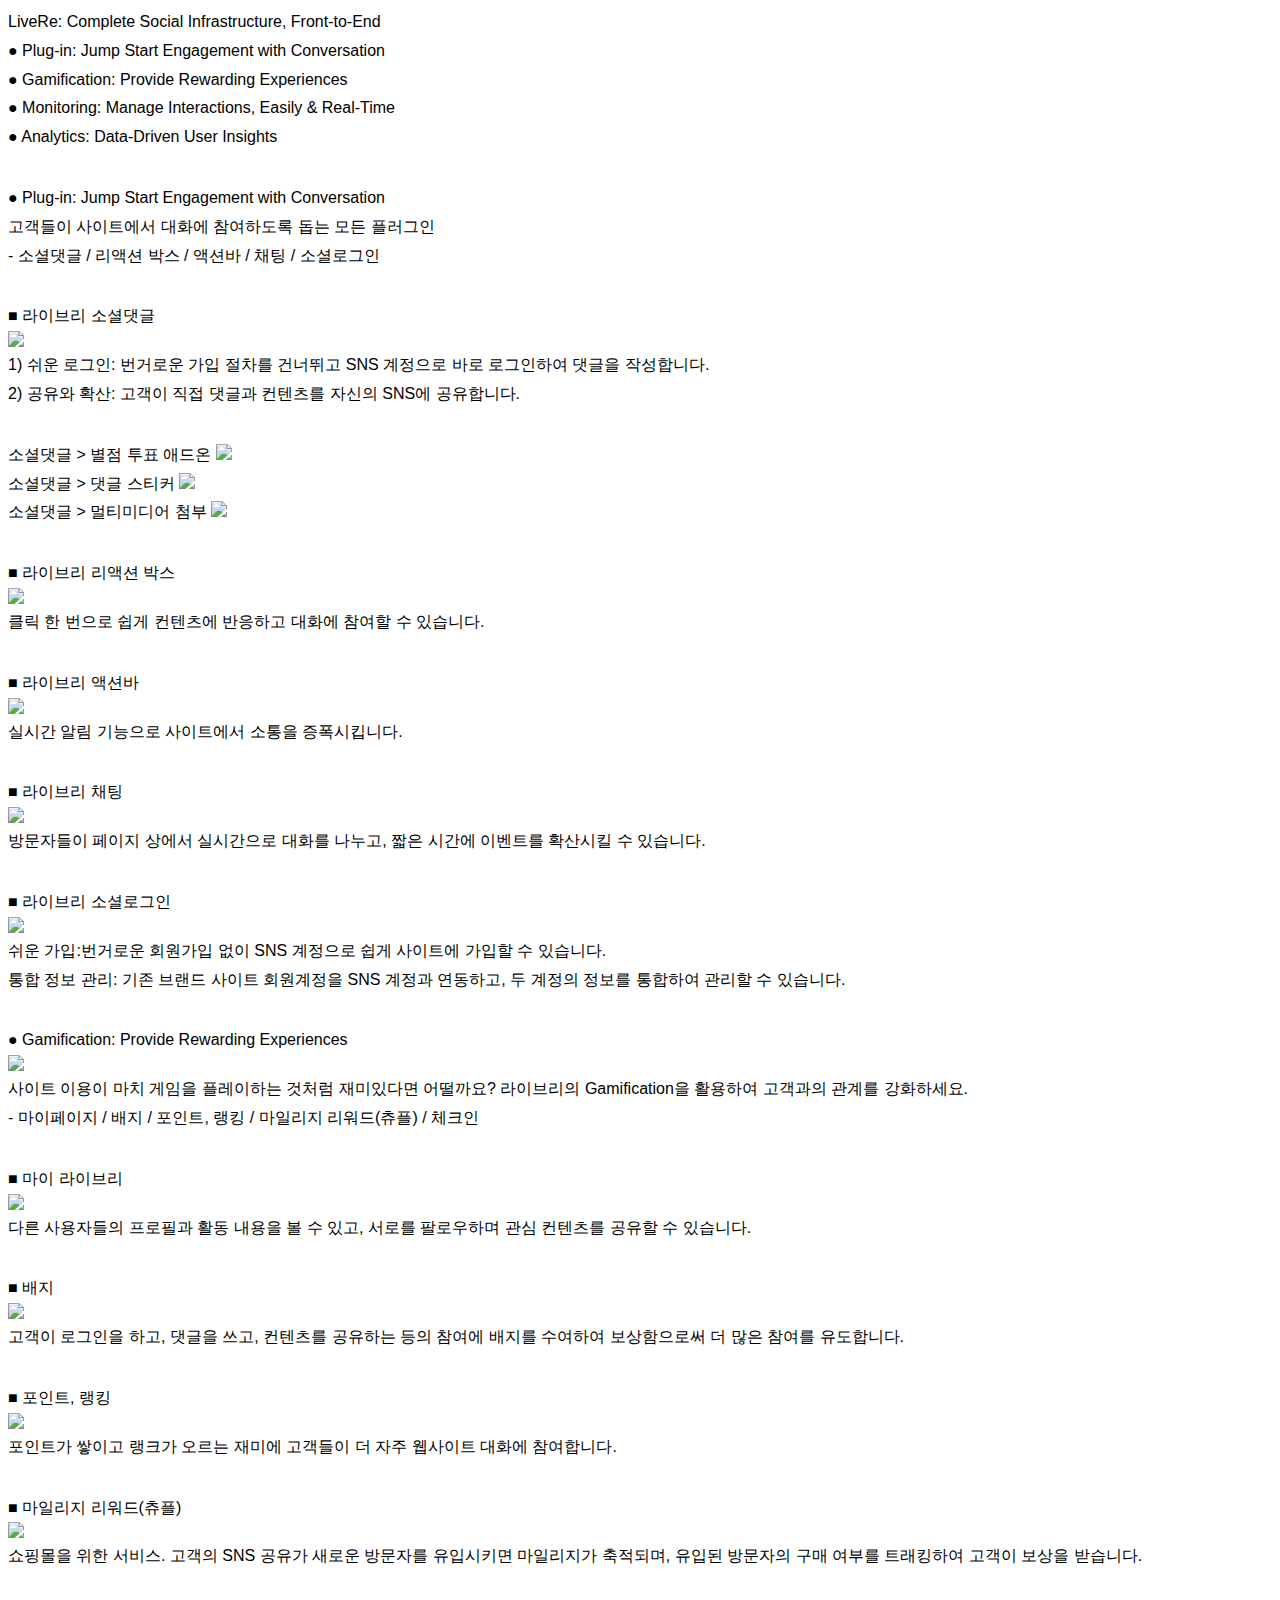
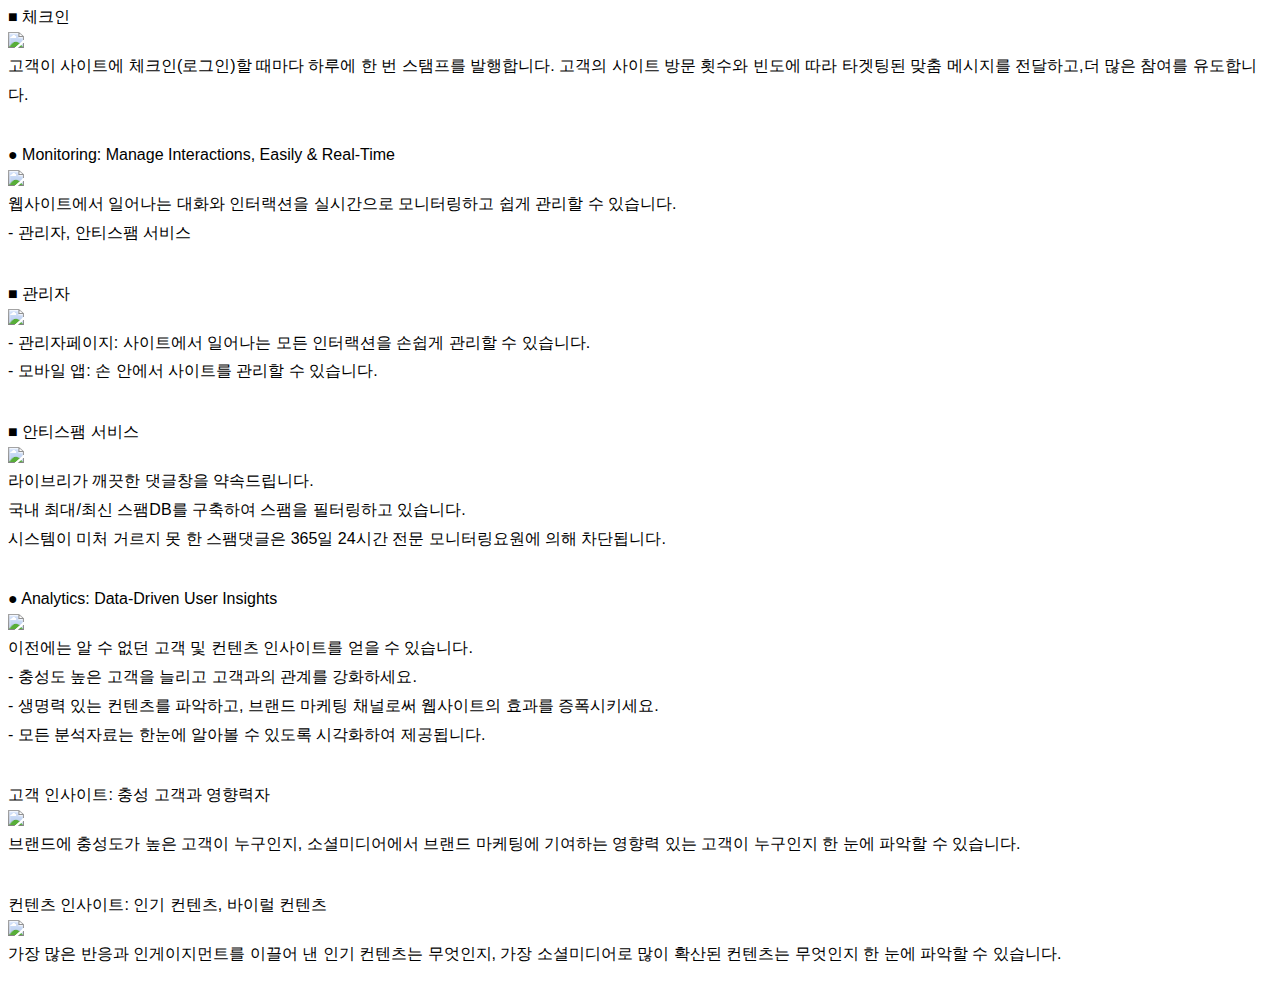
==== commit 79439801: "내용 분량 마저 줄임" ====
--- a/features.html
+++ b/features.html
@@ -139,13 +139,13 @@
 		<div>고객 인사이트: 충성 고객과 영향력자 </div>
 		<img src="http://cfile21.uf.tistory.com/T350x350/2775DD4F52E77BFC04D12C" width="100%"/>
 		<div>브랜드에 충성도가 높은 고객이 누구인지, 소셜미디어에서 브랜드 마케팅에 기여하는 영향력 있는 고객이 누구인지 한 눈에 파악할 수 있습니다. </div>
-		<div>충성 고객 및 영향력자들과의 관계를 강화하여 효과적인 브랜드 마케팅을 펼치세요.</div>		
+		<div><!-- 충성 고객 및 영향력자들과의 관계를 강화하여 효과적인 브랜드 마케팅을 펼치세요.--></div>		
 	</section>
 	<section>
 		<div>컨텐츠 인사이트: 인기 컨텐츠, 바이럴 컨텐츠</div>
 		<img src="http://cfile21.uf.tistory.com/T350x350/2775DD4F52E77BFC04D12C" width="100%"/>
 		<div>가장 많은 반응과 인게이지먼트를 이끌어 낸 인기 컨텐츠는 무엇인지, 가장 소셜미디어로 많이 확산된 컨텐츠는 무엇인지 한 눈에 파악할 수 있습니다. </div>
-		<div>컨텐츠 인사이트를 통해 브랜드의 메시지를 널리 퍼뜨리는 전략을 세우세요.</div>
+		<div><!-- 컨텐츠 인사이트를 통해 브랜드의 메시지를 널리 퍼뜨리는 전략을 세우세요.--></div>
 	</section>
 </body>
 </html>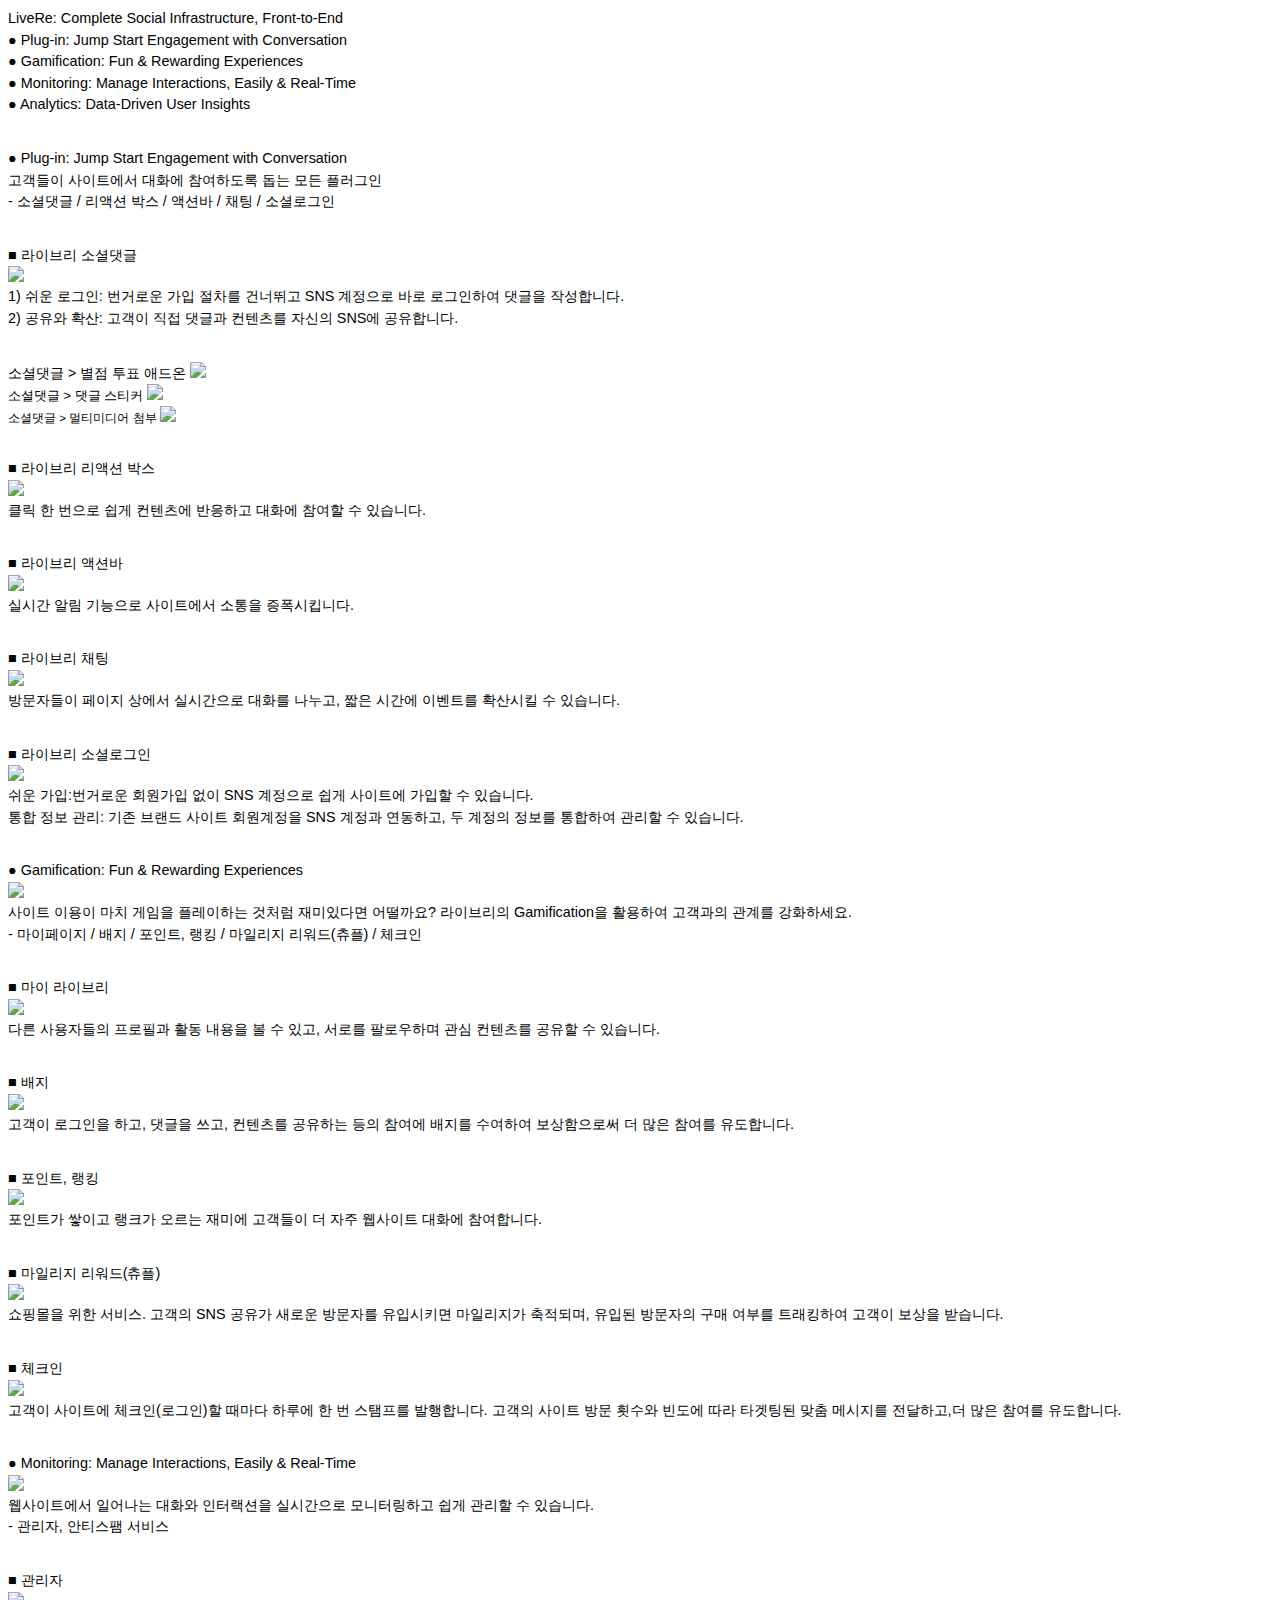
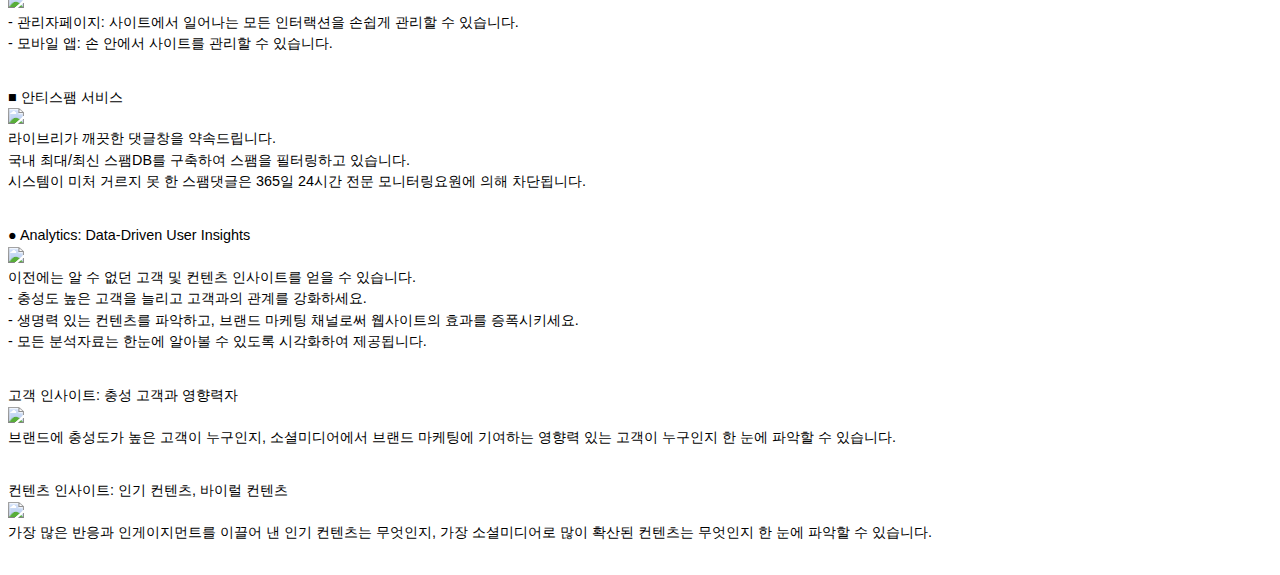
==== commit 3be6ca24: "Gamification 제목 변경" ====
--- a/features.html
+++ b/features.html
@@ -10,7 +10,7 @@
 	<section>
 		<div> LiveRe: Complete Social Infrastructure, Front-to-End  <!-- Features 페이지 전체의 큰 제목 --></div>
 		<div>● Plug-in: Jump Start Engagement with Conversation  <!-- 작은 제목들. 이미지와 제목을 함께 보여주면 좋겠습니다 --></div>
-		<div>● Gamification: Provide Rewarding Experiences</div>
+		<div>● Gamification: Fun &amp; Rewarding Experiences</div>
 		<div>● Monitoring: Manage Interactions, Easily &amp; Real-Time</div>
 		<div>● Analytics: Data-Driven User Insights</div>	
 	</section>
@@ -63,7 +63,7 @@
 	</section>
 
 	<section>
-		<div>● Gamification: Provide Rewarding Experiences</div>
+		<div>● Gamification: Fun &amp; Rewarding Experiences</div>
 		<img src="http://cfile21.uf.tistory.com/T350x350/2775DD4F52E77BFC04D12C" width="100%"/>
 		<div>사이트 이용이 마치 게임을 플레이하는 것처럼 재미있다면 어떨까요? <!-- 고객들이 웹사이트에서 소통에 참여하고 브랜드에 기여할 때마다 보상을 제공하고 레벨업을 시켜줄 수 있다면? -->라이브리의 Gamification을 활용하여 고객과의 관계를 강화하세요.</div>
 		<div>- 마이페이지 / 배지 / 포인트, 랭킹 / 마일리지 리워드(츄플) / 체크인</div>
--- a/style.css
+++ b/style.css
@@ -1,7 +1,8 @@
 div{
 	font-family:sans-serif;
-	font-size:1em;
-	line-height:1.8em;
+	font-size:0.9em;
+	line-height:1.5em;
+	/*letter-spacing:-1px;*/
 }
 
 section{
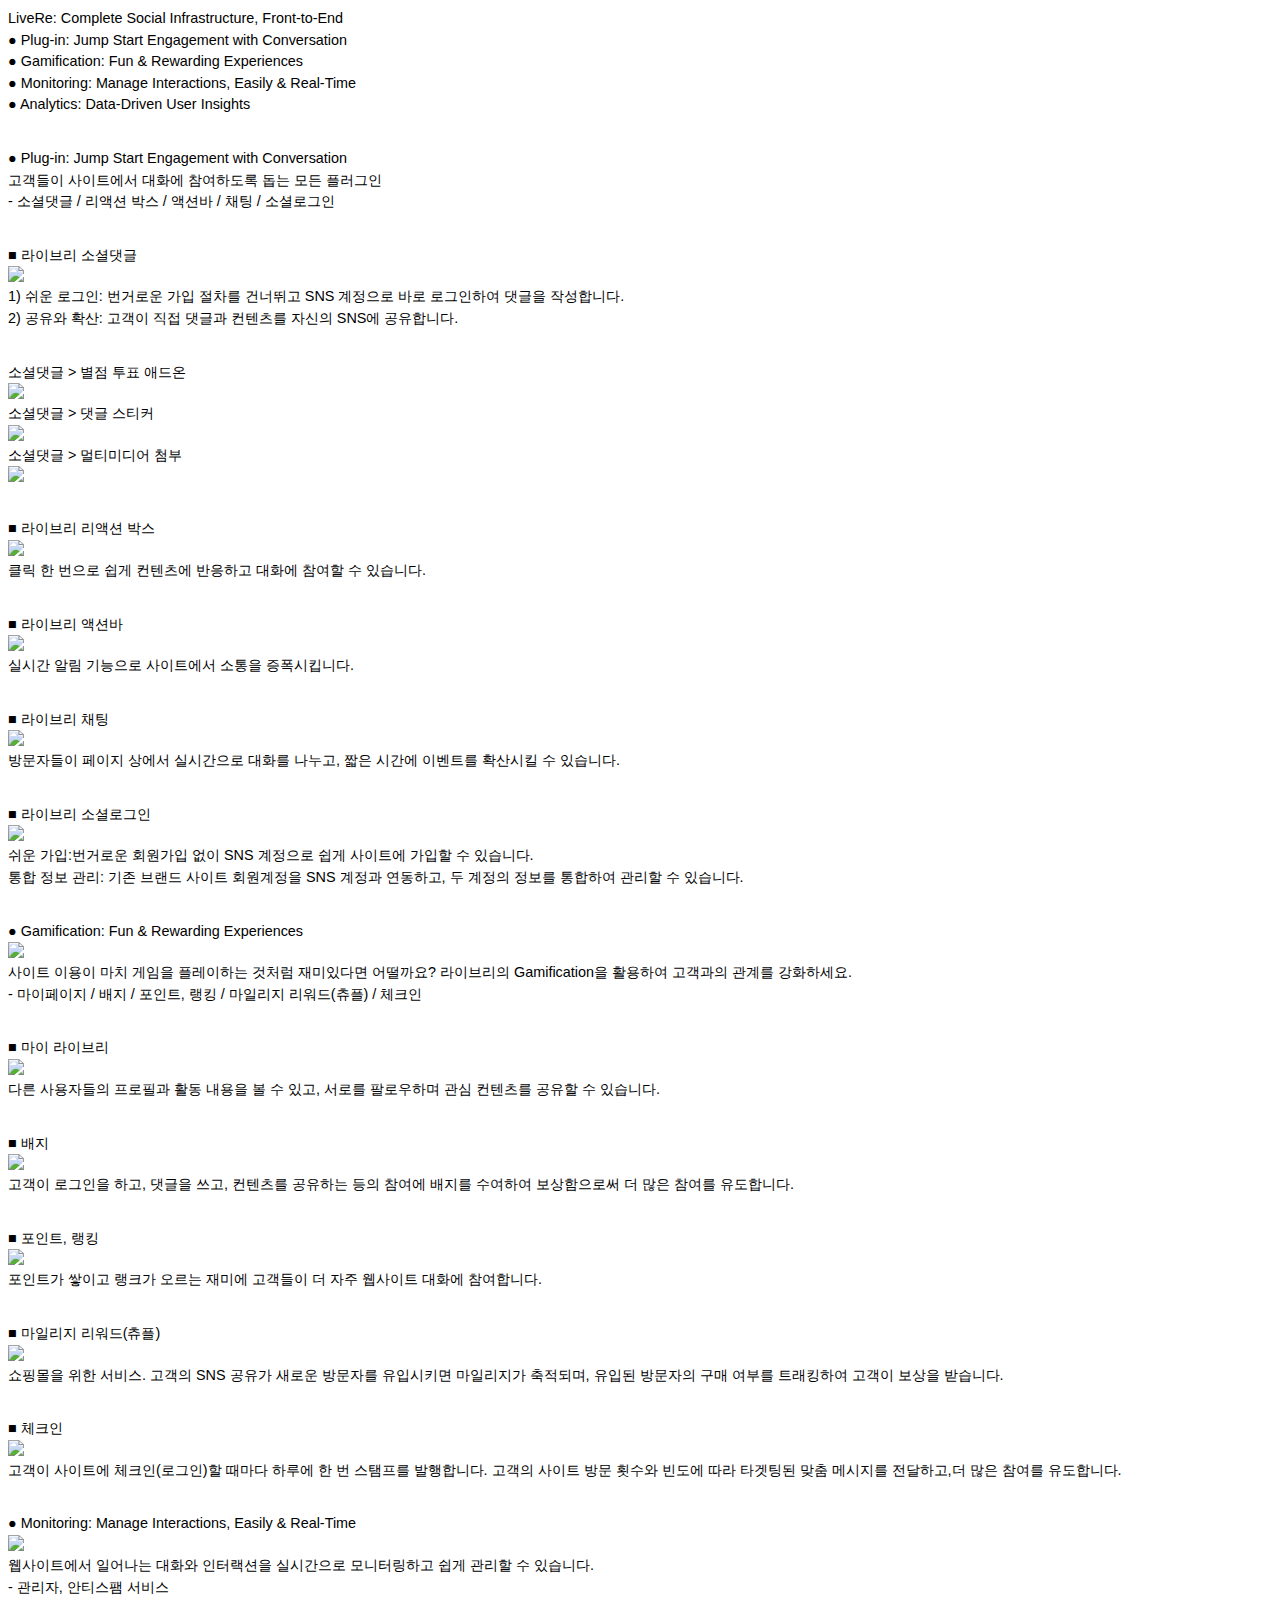
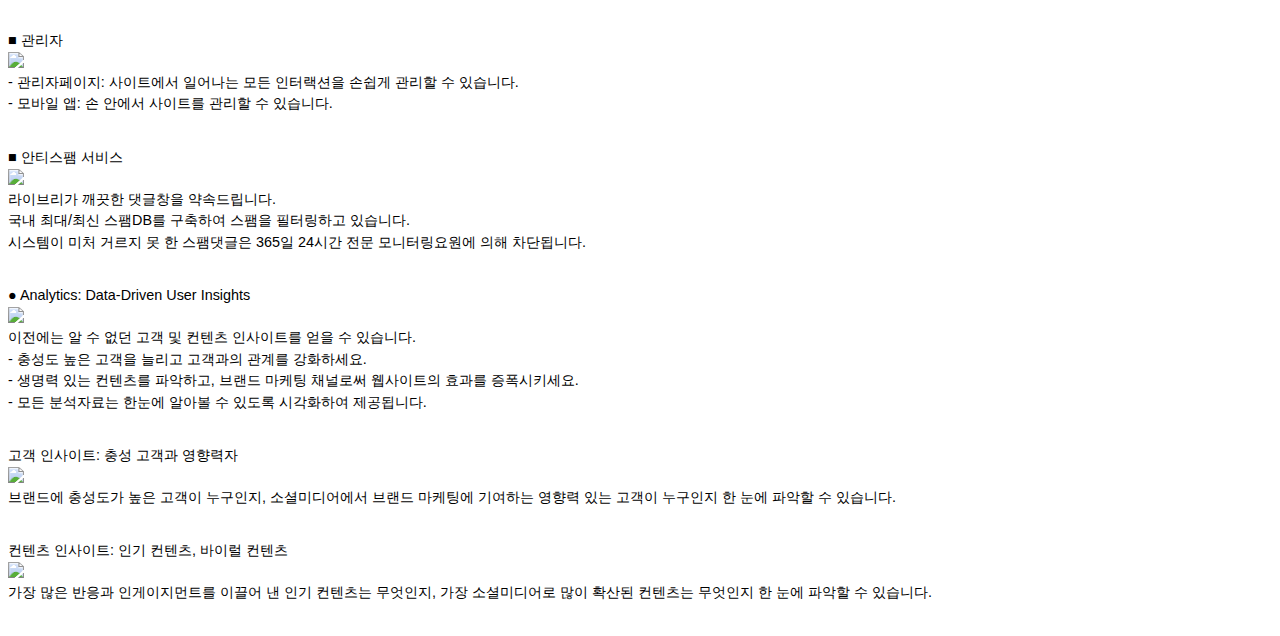
==== commit 602f042b: "주석 수정" ====
--- a/features.html
+++ b/features.html
@@ -29,11 +29,11 @@
 	</section>
 
 	<section>	
-		<div>소셜댓글 &gt;<!--1)--> 별점 투표 애드온<!-- : 별점 및 투표를 통해 고객들이 제품이나 컨텐츠를 평가할 수 있습니다. 고객들은 제품 사용 후기, 공연 관람 후기, 기대평 등 브랜드 경험을 활발하게 공유합니다. 종합적인 별점이 즉각적으로 수치화되어 보여지므로 고객의 반응을 모니터링 하기에 좋습니다.</div> -->
+		<div>소셜댓글 &gt;<!--1)--> 별점 투표 애드온<!-- : 별점 및 투표를 통해 고객들이 제품이나 컨텐츠를 평가할 수 있습니다. 고객들은 제품 사용 후기, 공연 관람 후기, 기대평 등 브랜드 경험을 활발하게 공유합니다. 종합적인 별점이 즉각적으로 수치화되어 보여지므로 고객의 반응을 모니터링 하기에 좋습니다. --></div>
 		<img src="http://cfile21.uf.tistory.com/T350x350/2775DD4F52E77BFC04D12C" width="100%"/>
-		<div>소셜댓글 &gt;<!--2)--> 댓글 스티커<!-- : 글로 다 표현할 수 없는 감정을 친근한 스티커 이미지를 통해 표현할 수 있습니다. 브랜드 아이덴티티에 맞는 스티커는 대화에 재미를 더해 줍니다.</div> -->
+		<div>소셜댓글 &gt;<!--2)--> 댓글 스티커<!-- : 글로 다 표현할 수 없는 감정을 친근한 스티커 이미지를 통해 표현할 수 있습니다. 브랜드 아이덴티티에 맞는 스티커는 대화에 재미를 더해 줍니다. --></div>
 		<img src="http://cfile21.uf.tistory.com/T350x350/2775DD4F52E77BFC04D12C" width="100%"/>
-		<div>소셜댓글 &gt;<!--3)--> 멀티미디어 첨부<!-- : 사진, 동영상 등 멀티미디어를 활용하여 고객들이 다양한 방식으로 대화에 참여할 수 있습니다.</div> -->
+		<div>소셜댓글 &gt;<!--3)--> 멀티미디어 첨부<!-- : 사진, 동영상 등 멀티미디어를 활용하여 고객들이 다양한 방식으로 대화에 참여할 수 있습니다. --></div> 
 		<img src="http://cfile21.uf.tistory.com/T350x350/2775DD4F52E77BFC04D12C" width="100%"/>
 	</section>
 
